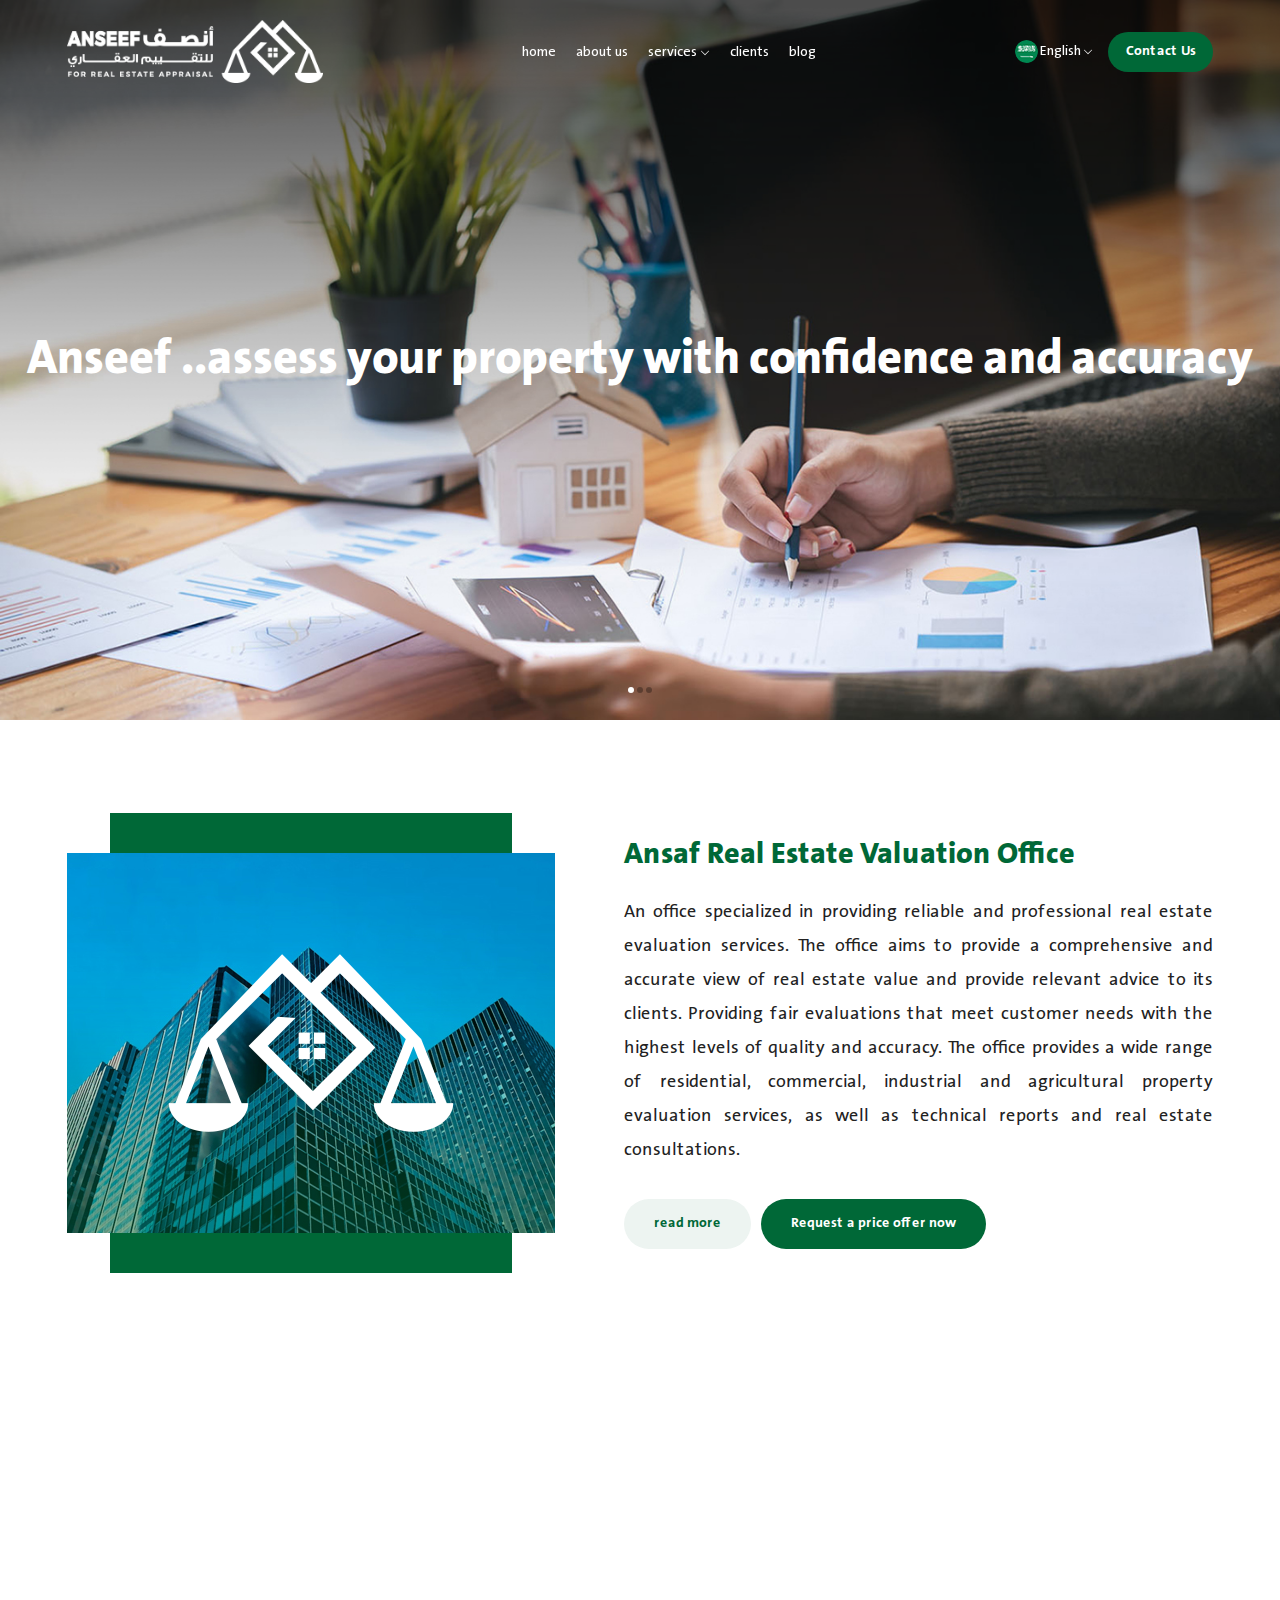
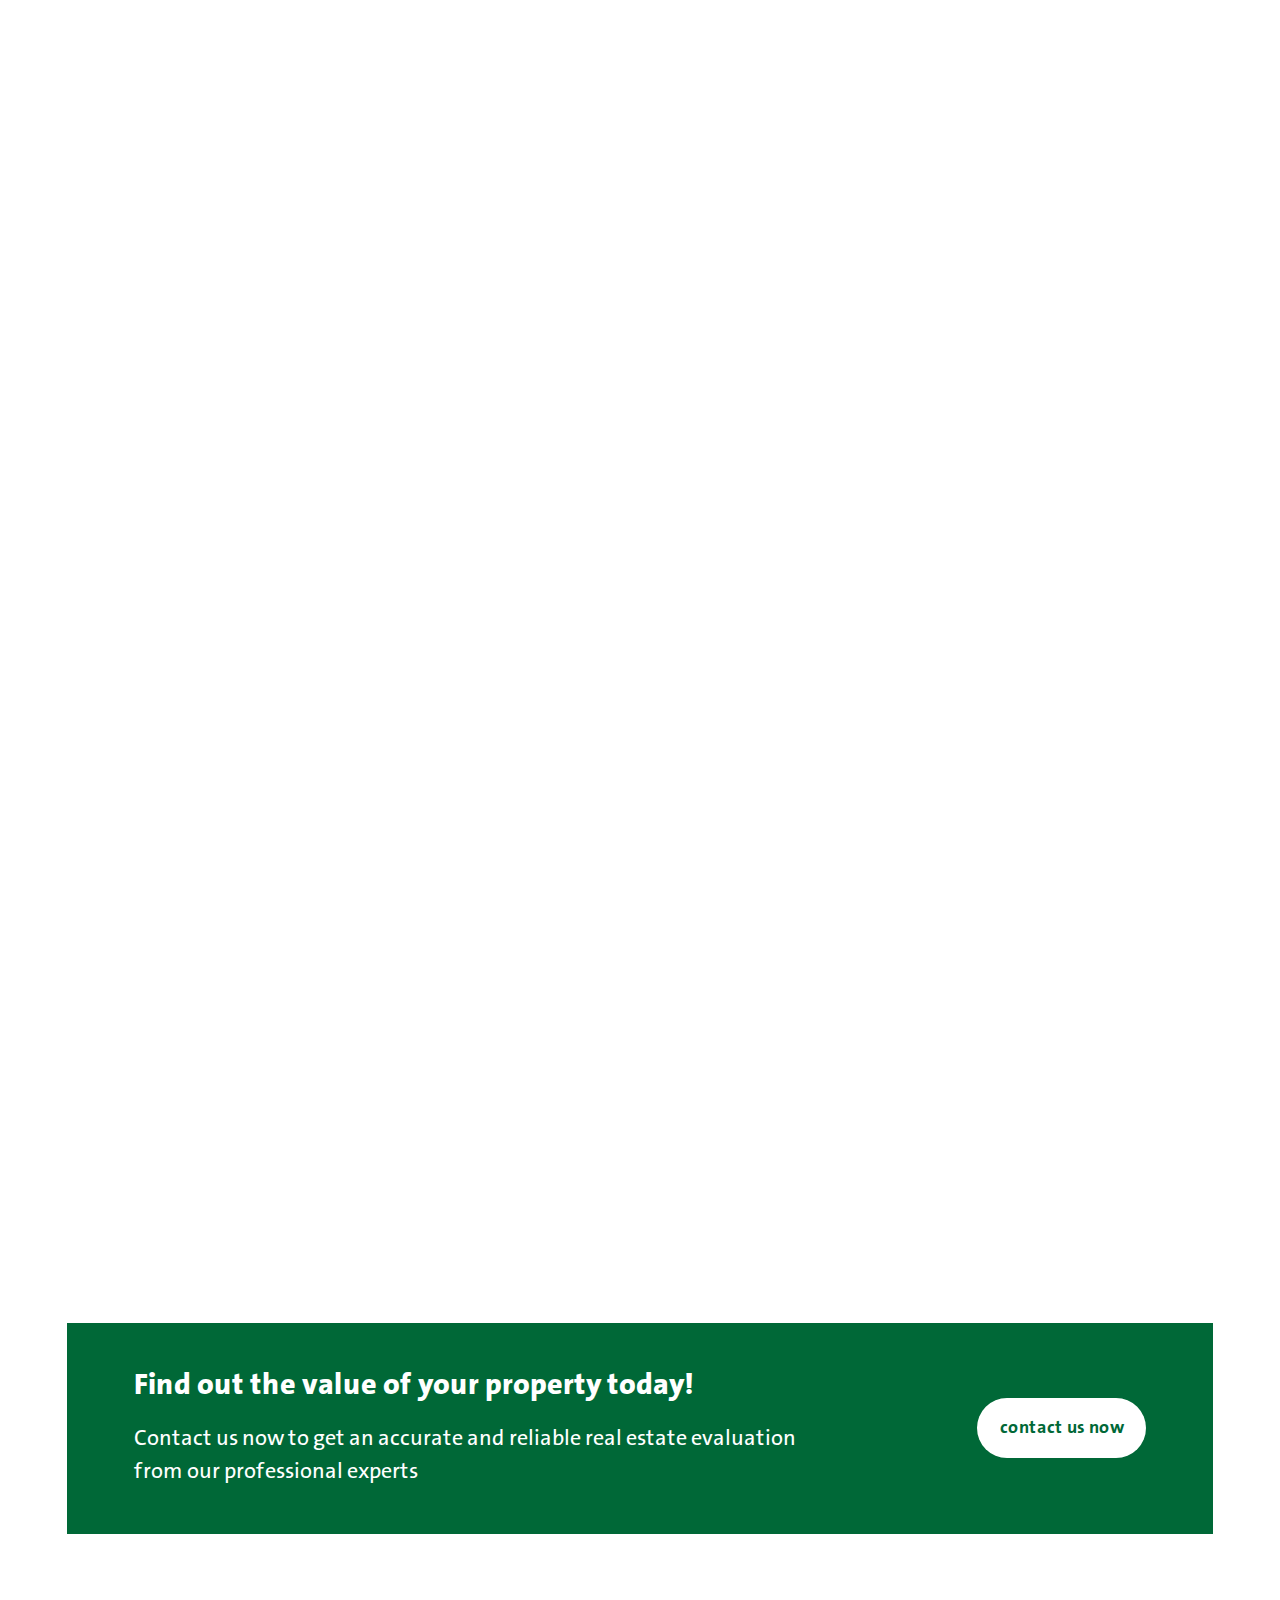
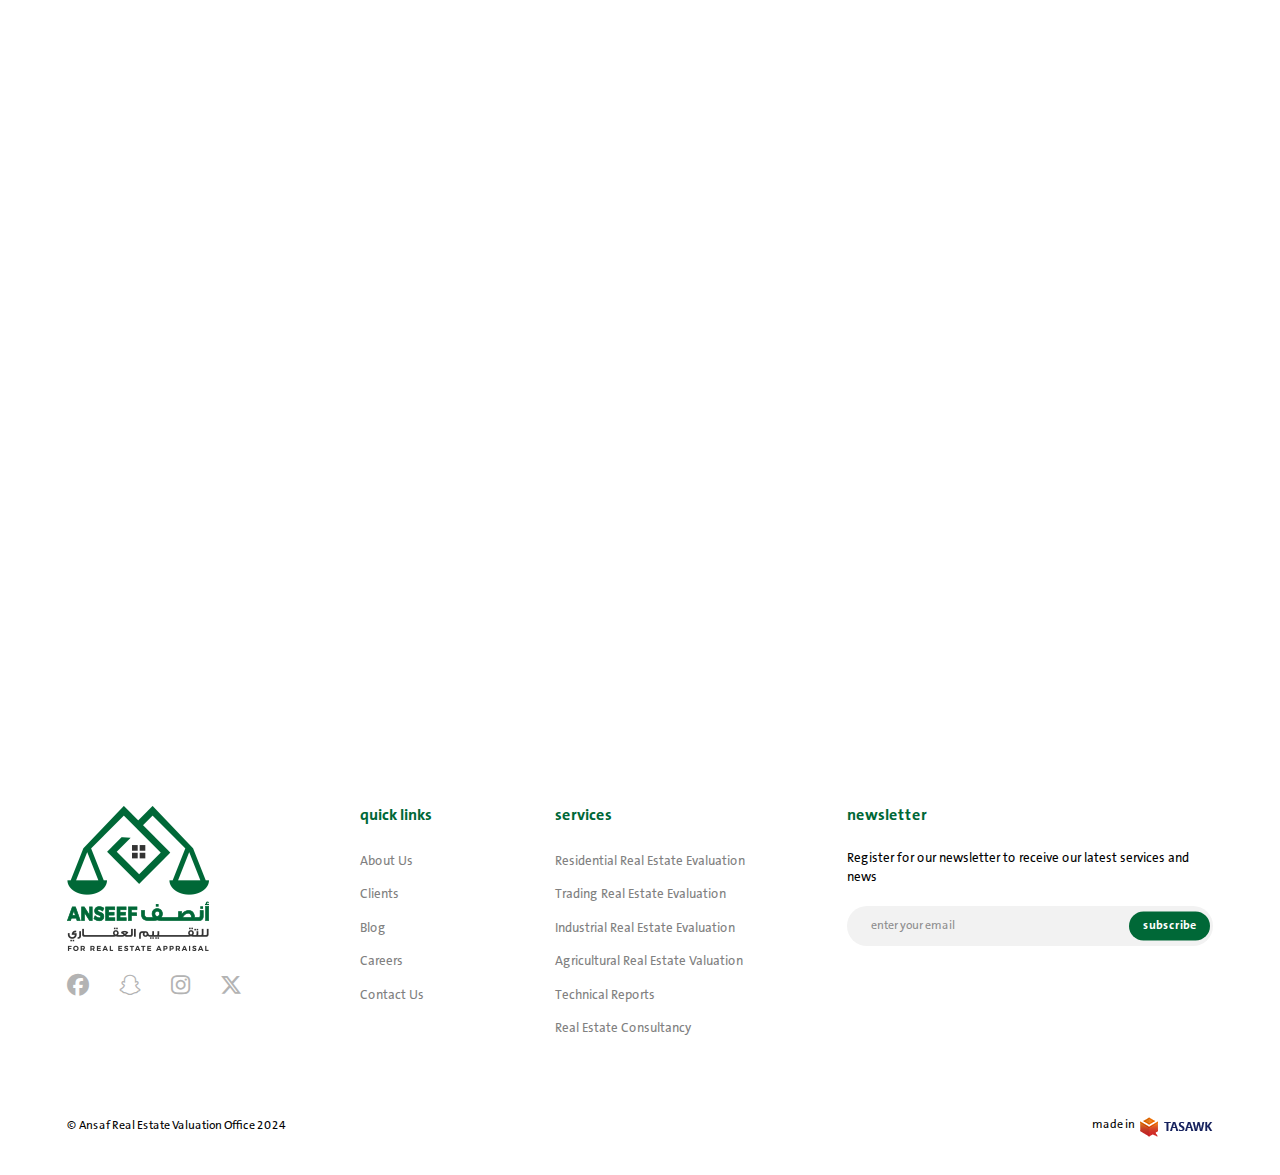
==== index-en.html @ 0c633665 "edit" ====
<!DOCTYPE html>
<html lang="en" dir="ltr">
   <head>
      <meta charset="utf-8" />
      <meta http-equiv="X-UA-Compatible" content="IE=edge" />
      <meta name="viewport" content="width=device-width, initial-scale=1" />
      <title>  Anseef for Real estate valuation</title>
      <link rel="icon" href="images/fav.png" type="image/png" />
      <link rel="stylesheet" href="css/line-awesome.min.css" />
    
      <link rel="stylesheet" href="css/all.min.css" />
      <link rel="stylesheet" href="css/bootstrap.min.css" />
     
      <link rel="preconnect" href="https://fonts.googleapis.com">
      <link rel="preconnect" href="https://fonts.gstatic.com" crossorigin>
      <link rel="stylesheet" href="css/fonts.css" />
      <link rel="stylesheet" href="css/animate.css" />
     
      <link rel="stylesheet" href="css/swiper.min.css" />
      <link rel="stylesheet" href="css/style.css" />
   </head>
   <body>
      <!-- preloader -->
      <div class="preloader">
         <div class="progress">
            <div class="progress-bar"></div>
         </div>
      </div>
      <!-- preloader -->
      <!-- header section -->
      <header>
         <div class="top-header">
            <div class="container">
               <!-- start nav-header -->
               <div class="nav-header">
                  <!-- logo section -->
                  <div class="img-logo">
                     <a href="index.html">
                     <img src="images/logo.png" class="img-fluid logo" alt="logo" />
                     </a>
                  </div>
                 
                  <!-- end logo section -->
                  <!-- start menu -->
                  <div class="navgition">
                    
                     <ul class="big-menu list-unstyled">
                        <li>
                           <a href="index-en.html"> home </a>
                        </li>
                        <li>
                           <a href="#"> about us  </a>
                        </li>
                        <li class=" menu-item-has-children ">
                           <a href="#">
                           services
                           </a>
                           <ul class=" sub-menu ">
                              <li >
                                 <a href="#" >
                                 <span>service 1    </span>
                                 </a>
                              </li>
                              <li >
                                 <a href="#" >
                                 <span>service 2    </span>
                                 </a>
                              </li>
                              <li >
                                 <a href="#" >
                                 <span>service 3   </span>
                                 </a>
                              </li>
                              <li >
                                 <a href="#" >
                                 <span>service 4    </span>
                                 </a>
                              </li>
                           </ul>
                        </li>
                        <li>
                           <a href="#"> clients </a>
                        </li>
                        <li>
                           <a href="#"> blog </a>
                        </li>
                        
                      
                     </ul>
                  </div>
                  <!-- end menu -->
                  <!-- language and contact section -->
                  <div class="language-and-contact-section">
                     <div class="dropdown">
                        <button class="dropbtn">
                           <div class="flag-img">
                        <img class="language-flag" src="images/ksa-flag.png" alt="ksa flag">
                     </div>
                        English
                        </button>
                        <div class="dropdown-content">
                           <a href="index.html">العربية   </a>
                           <a href="index-en.html">English  </a>
                        </div>
                     </div>
                     <!-- contact-link -->
                     <a href="#" class="contact-link"> contact us  </a>
                     <!-- end contact-link -->
                     <!-- menu-icon-for-mobile -->
                     <div class="show-icons">
                        <a class="menu-bars" id="menu-id" href="#!">
                        <i class="las la-bars bar show-icon"></i>
                        <i class="las la-times times hide-icon"></i>
                        </a>
                     </div>
                     <!-- end menu-icon-for-mobile -->
                  </div>
                  <!-- end language and contact section -->
               </div>
               <!-- end nav-header -->
            </div>
         </div>
      </header>
      <!-- header section     -->
      <!-- main slider -->
      <main class="main-slider">
         <div class="swiper-cont">
            <div class="swiper-container">
               <div class="swiper-wrapper">
                  <div class="swiper-slide">
                     <div class="main">
                        <div class="main-slider-img">
                           <a href="#">
                           <img src="images/main-slider/01.jpg" class="img-fluid main-slider-image" alt="slider img" />
                           </a>
                        </div>
                        <div class="main-slider-img-cover">
                           <h2 class="main-title">
                             Anseef ..assess your property with confidence and accuracy
                           </h2>
                        </div>
                     </div>
                  </div>
                  <div class="swiper-slide">
                     <div class="main">
                        <div class="main-slider-img">
                           <a href="#">
                           <img src="images/main-slider/01.jpg" class="img-fluid main-slider-image" alt="slider img" />
                           </a>
                        </div>
                        <div class="main-slider-img-cover">
                           <h2 class="main-title">
                              Anseef ..assess your property with confidence and accuracy
                           </h2>
                        </div>
                     </div>
                  </div>
                  <div class="swiper-slide">
                     <div class="main">
                        <div class="main-slider-img">
                           <a href="#">
                           <img src="images/main-slider/01.jpg" class="img-fluid main-slider-image" alt="slider img" />
                           </a>
                        </div>
                        <div class="main-slider-img-cover">
                           <h2 class="main-title">
                              Anseef ..assess your property with confidence and accuracy
                           </h2>
                        </div>
                     </div>
                  </div>
               </div>
            </div>
            <div class="swiper-pagination"></div>
         </div>
         <div class="swiper-btn-prev swiper-btn">
            <i class="las la-angle-right"></i>
         </div>
         <div class="swiper-btn-next swiper-btn">
            <i class="las la-angle-left"></i>
         </div>
      </main>
      <!-- main slider -->
      <!-- about-section -->
      <div  class="about-section wow fadeInDown">
         <div class="container">
            <div class="about-us-section">
               <div class="about-img-section">
                  <div class="about-img">
                     <img class="img-fluid" src="images/about-us/01.jpg" alt="about us image">
                     <div class="about-img-cover">
                        <div class="water-mark">
                           <img class="img-fluid" src="images/about-us/badge.png" alt="water mark">
                        </div>
                       
                     </div>
                  </div>
                
               </div>
               <div class="about-us-text">
                  <div class="mobile-css">
                     
                     <h2 class="about-us-title  wow fadeInDown">Ansaf Real Estate Valuation Office</h2>
                  </div>
                  <p class="about-us-paragraph wow fadeInDown"> 
                     An office specialized in providing reliable and professional real estate evaluation services. The office aims to provide a comprehensive and accurate view of real estate value and provide relevant advice to its clients. Providing fair evaluations that meet customer needs with the highest levels of quality and accuracy. The office provides a wide range of residential, commercial, industrial and agricultural property evaluation services, as well as technical reports and real estate consultations.                  </p>
                  <div class="about-section-btns">
                     <a href="#" class="about-us-btn more-link"> read more  </a>
                     <a href="#" class="about-us-btn price-link"> Request a price offer now  </a>
                  </div>
                 
               </div>
            </div>
         </div>
      </div>
      <!-- end services-and-about-section -->
      <!-- vision-mission-section -->
      <div class="container">
         <div class="vision-mission-section wow fadeInDown">
           <div class="vision-mission-block">
            <i class="las la-eye vision-mission-icon"></i>
            <h3 class="vision-mission-title">
               vision
            </h3>
            <p class="vision-mission-paragraph">
               Providing accurate real estate evaluations, while adhering to the highest standards of professionalism and ethics
            </p>
           </div>
           <div class="vision-mission-block">
            <i class="las la-scroll vision-mission-icon"></i>
            <h3 class="vision-mission-title">
               mission
            </h3>
            <p class="vision-mission-paragraph">
               Providing fair and reliable evaluations that meet customer needs with the highest levels of quality and accuracy, and providing distinguished consulting services that help in making the right decisions regarding real estate.
            </p>
           </div>
         </div>
      </div>
      <!-- end vision-mission-section -->
      <!-- projects -->
      <div class="projects-section wow fadeInDown">
         <div class="container">
            <div class="row">
               <div class="col-xl-3">
                  <div class="projects-text">
                     
                     <h2 class="projects-title">  services </h2>
                     <p class="projects-paragraph">
                        We provide effective solutions for real estate evaluation and valuation
                     </p>
                     <a href="#" class="service-link"> request service now </a>
                  </div>
               </div>
               <div class="col-xl-9">
                  <div class=" services-slider projects-slider">
                    
                     <div class="swiper swiper-initialized swiper-horizontal swiper-pointer-events swiper-ltr swiper-backface-hidden">
                        <div class="swiper-wrapper" style="transform: translate3d(777px, 0px, 0px); transition-duration: 0ms;">
                           <div class="swiper-slide swiper-slide-duplicate" data-swiper-slide-index="2" style="width: 263px; ">
                              <a href="#" class="project-item">
                                 <div class="service-img-block project-img-block">
                                    <img class=" img-fluid" src="images/projects/04.jpg" alt="project img">
                                    <div class="project-cover">
                                       <span class="project-title">project name </span>
                                    </div>
                                 </div>
                              </a>
                           </div>
                           <div class="swiper-slide swiper-slide-duplicate swiper-slide-prev" data-swiper-slide-index="1" style="width: 263px; ">
                              <a href="#" class="project-item">
                                 <div class="service-img-block project-img-block">
                                    <img class=" img-fluid" src="images/projects/02.jpg" alt="project img">
                                    <div class="project-cover">
                                      
                                    </div>
                                 </div>
                                 <span class="project-title">project name </span>
                              </a>
                           </div>
                           <div class="swiper-slide swiper-slide-active" data-swiper-slide-index="0" style="width: 263px; ">
                              <a href="#" class="project-item">
                                 <div class="service-img-block project-img-block">
                                    <img class=" img-fluid" src="images/projects/01.jpg" alt="project img">
                                    <div class="project-cover">
                                     
                                    </div>
                                 </div>
                                 <span class="project-title">Residential real estate evaluation </span>
                              </a>
                           </div>
                           <div class="swiper-slide swiper-slide-next" data-swiper-slide-index="1" style="width: 263px; ">
                              <a href="#" class="project-item">
                                 <div class="service-img-block project-img-block">
                                    <img class=" img-fluid" src="images/projects/02.jpg" alt="project img">
                                    <div class="project-cover">
                                      
                                    </div>
                                 </div>
                                 <span class="project-title">Trading real estate evaluation    </span>
                              </a>
                           </div>
                           <div class="swiper-slide swiper-slide-visible" data-swiper-slide-index="2" style="width: 263px; ">
                              <a href="#" class="project-item">
                                 <div class="service-img-block project-img-block">
                                    <img class=" img-fluid" src="images/projects/03.jpg" alt="project img">
                                    <div class="project-cover">
                                     
                                    </div>
                                 </div>
                                 <span class="project-title">Industrial real estate evaluation </span>
                              </a>
                           </div>
                           <div class="swiper-slide swiper-slide-next" data-swiper-slide-index="3" style="width: 263px; ">
                              <a href="#" class="project-item">
                                 <div class="service-img-block project-img-block">
                                    <img class=" img-fluid" src="images/projects/04.jpg" alt="project img">
                                    <div class="project-cover">
                                       
                                    </div>
                                 </div>
                                 <span class="project-title">Agricultural real estate evaluation </span>
                              </a>
                           </div>
                        </div>
                     </div>
                     <div class="swiper-pagination"></div>
                  </div>
               </div>
            </div>
         </div>
      </div>
      <!-- end projects -->
      <!-- clients -->
       <div class="clients-section wow fadeInDown">
         <div class="container">
            <h2 class="section-title">
               clients
            </h2>
                <!-- clients-swiper-section -->
                <div class="clients-swiper-section wow fadeInDown">
                  <div class="clients">
                     <div class="services-slider">
                        <div class="swiper-container">
                           <div class="swiper-wrapper">
                              <div class="swiper-slide">
                                 <a href="#">
                                    <div class=" client-img-block">
                                       <img class=" img-fluid" src="images/clients/01.png" alt="client img">
                                    </div>
                                 </a>
                              </div>
                              <div class="swiper-slide">
                                 <a href="#">
                                    <div class=" client-img-block">
                                       <img class=" img-fluid" src="images/clients/02.png" alt="client img">
                                    </div>
                                 </a>
                              </div>
                              <div class="swiper-slide">
                                 <a href="#">
                                    <div class=" client-img-block">
                                       <img class=" img-fluid" src="images/clients/03.png" alt="client img">
                                    </div>
                                 </a>
                              </div>
                              <div class="swiper-slide">
                                 <a href="#">
                                    <div class=" client-img-block">
                                       <img class=" img-fluid" src="images/clients/04.png" alt="client img">
                                    </div>
                                 </a>
                              </div>
                              <div class="swiper-slide">
                                 <a href="#">
                                    <div class=" client-img-block">
                                       <img class=" img-fluid" src="images/clients/05.png" alt="client img">
                                    </div>
                                 </a>
                              </div>
                              <div class="swiper-slide">
                                 <a href="#">
                                    <div class=" client-img-block">
                                       <img class=" img-fluid" src="images/clients/06.png" alt="client img">
                                    </div>
                                 </a>
                              </div>
                           </div>
                        </div>
                        <div class="swiper-pagination"></div>
                       
                       
                     </div>
                  </div>
               </div>
               <!-- end clients-swiper-section -->
         </div>
       </div>
      <!-- clients -->
       <!-- cta -->
         <div class="container">
            <div class="cta-section">
               <div class="cta-text">
                  <h2 class="cta-title">
                     Find out the value of your property today!
                  </h2>
                  <span class="cta-note">
                     Contact us now to get an accurate and reliable real estate evaluation from our professional experts
                  </span>
                 
               </div>
               <a href="#" class="cta-link">
              contact us now
               </a>
            </div>
         </div>
       <!-- cta -->
      <!-- blog -->
      <div class="blog-section wow fadeInDown">
      <div class="container">
        
           
            <h2 class="section-title  wow fadeInDown mb-36"> blog </h2>
            <!-- services-swiper-section -->
            <div class="services-swiper-section wow fadeInDown">
               <div class="services">
                  <div class="services-slider blog-slider">
                     <div class="swiper-container">
                        <div class="swiper-wrapper">
                           <div class="swiper-slide">
                              <a href="#">
                                 <div class="service-img-block blog-img-block">
                                    <div class="blog-image">
                                       <img class=" img-fluid" src="images/blog/01.jpg" alt="service img">
                                    </div>
                                    
                                    <div class="blog-text">
                                       <h2 class="blog-title">
                                          Lorem Ipsum is not random text
                                       </h2>
                                    <p class="blog-paragraph">
                                       Contrary to popular belief, Gypsum is not a random text, but rather has roots in classical Latin literature from 45 BC.                                    </p>
                                    <a href="#" class="more-blog-link">
                                       read more 
                                    </a>
                                    </div>
                                 </div>
                                 
                              </a>
                           </div>
                           <div class="swiper-slide">
                              <a href="#">
                                 <div class="service-img-block blog-img-block">
                                    <div class="blog-image">
                                       <img class=" img-fluid" src="images/blog/02.jpg" alt="service img">
                                    </div>
                                    
                                    <div class="blog-text">
                                       <h2 class="blog-title">
                                          Lorem Ipsum is not random text
                                       </h2>
                                    <p class="blog-paragraph">
                                       Contrary to popular belief, Gypsum is not a random text, but rather has roots in classical Latin literature from 45 BC.                                    </p>
                                    <a href="#" class="more-blog-link">
                                       read more 
                                    </a>
                                    </div>
                                 </div>
                                 
                              </a>
                           </div>
                           <div class="swiper-slide">
                              <a href="#">
                                 <div class="service-img-block blog-img-block">
                                    <div class="blog-image">
                                       <img class=" img-fluid" src="images/blog/03.jpg" alt="service img">
                                    </div>
                                    
                                    <div class="blog-text">
                                       <h2 class="blog-title">
                                          Lorem Ipsum is not random text
                                       </h2>
                                    <p class="blog-paragraph">
                                       Contrary to popular belief, Gypsum is not a random text, but rather has roots in classical Latin literature from 45 BC.                                    </p>
                                    <a href="#" class="more-blog-link">
                                       read more
                                    </a>
                                    </div>
                                 </div>
                                 
                              </a>
                           </div>
                        </div>
                     </div>
                     <div class="swiper-pagination"></div>
                     
                  </div>
               </div>
            </div>
            <!-- end services-swiper-section -->
         </div>
      </div>
      <!-- end blog -->
      
    
      <!-- footer section -->
      <footer class="footer">
         <div class="container">
            <div class="footer-cont">
               <div class="row">
                  <div class="col-md-3 col-xs-12">
                     <a href="index.html" class="footer-logo">
                     <img class="img-fluid " src="images/footer-logo.png" alt="logo">
                     </a>
                     <ul class="social-list">
                        <li class="social-list-link">
                           <a href="#">
                              <i class="fa-brands fa-facebook social-icon"></i>
                           </a>
                        </li>
                        <li class="social-list-link">
                           <a href="#">
                              <i class="fa-brands fa-snapchat social-icon"></i>
                           </a>
                        </li>
                        <li class="social-list-link">
                           <a href="#">
                              <i class="fa-brands fa-instagram social-icon"></i>
                           </a>
                        </li>
                        <li class="social-list-link">
                           <a href="#">
                              <i class="fa-brands fa-x-twitter social-icon"></i>
                           </a>
                        </li>
                       
                     </ul>
                  </div>
                  <div class="col-md-2 col-xs-12">
                     <div class="nav-foot-cont">
                        <h2 class="nav-foot-header nav-accordion">  quick links </h2>
                        <ul class="nav-foot nav-wrap list-unstyled">
                           <li class="nav-foot-li">
                              <a href="#" class="nav-foot-link"> about us  </a>
                           </li>
                           <li class="nav-foot-li">
                              <a href="#" class="nav-foot-link"> clients</a>
                           </li>
                           <li class="nav-foot-li">
                              <a href="#" class="nav-foot-link"> blog</a>
                           </li>
                         
                           <li class="nav-foot-li">
                              <a href="#" class="nav-foot-link"> careers </a>
                           </li>
                           <li class="nav-foot-li">
                              <a href="#" class="nav-foot-link"> contact us  </a>
                           </li>
                        </ul>
                     </div>
                  </div>
                  <div class="col-md-3 col-xs-12">
                     <div class="nav-foot-cont">
                        <h2 class="nav-foot-header nav-accordion"> services</h2>
                        <ul class="nav-foot nav-wrap list-unstyled">
                           <li class="nav-foot-li">
                              <a href="#" class="nav-foot-link"> Residential real estate evaluation </a>
                           </li>
                           <li class="nav-foot-li">
                              <a href="#" class="nav-foot-link">  Trading real estate evaluation </a>
                           </li>
                           <li class="nav-foot-li">
                              <a href="#" class="nav-foot-link">  Industrial real estate evaluation </a>
                           </li>
                         
                           <li class="nav-foot-li">
                              <a href="#" class="nav-foot-link">  Agricultural real estate valuation  </a>
                           </li>
                           <li class="nav-foot-li">
                              <a href="#" class="nav-foot-link"> Technical reports </a>
                           </li>
                           <li class="nav-foot-li">
                              <a href="#" class="nav-foot-link"> Real estate consultancy  </a>
                           </li>
                        </ul>
                     </div>
                  </div>
                  <div class="col-md-4 col-xs-12">
                     <div class="nav-foot-cont">
                        <h2 class="nav-foot-header"> newsletter  </h2>
                        <div class="nav-foot">
                           <p class="subscribe-text"> Register for our newsletter to receive our latest services and news </p>
                           <div class="newsletter-cont">
                              <input type="email" value="" class="newsletter-input" placeholder=" enter your email   ">
                              <button type="submit" class="newsletter-button">
                              subscribe
                              </button>
                           </div>
                        </div>
                     </div>
                  </div>
               </div>
            </div>
            <div class="copy-flex">
               <div class="copy-right"> © Ansaf Real Estate Valuation Office 2024     </div>
               <div class="copy-right">
                  made in
                  <a href="#">
                     <div class="tasawok-logo">
                        <img src="images/tk-en.png" alt="tasawk logo">
                     </div>
                  </a>
               </div>
            </div>
         </div>
      </footer>
      <!-- footer section -->
      <!-- arrow to top -->
      <a class="arrow-top" id="js-top">
      <i class="las la-long-arrow-alt-up arrow-top-icon"></i>
      </a>
      <!-- arrow to top -->
      <script src="js/jquery-3.4.1.min.js"></script>
      <script src="js/bootstrap.min.js"></script>
      <script src="js/wow.min.js"></script>
      <script src="js/swiper-bundle.min.js"></script>
      <script type="text/javascript" src="js/swiper.min.js"></script>
      <script  src="js/lazyload.js"></script>
      <script src="js/script.js"></script>
   </body>
</html>
---- css/line-awesome.min.css ----
.la,.lab,.lad,.lal,.lar,.las{-moz-osx-font-smoothing:grayscale;-webkit-font-smoothing:antialiased;display:inline-block;font-style:normal;font-variant:normal;text-rendering:auto;line-height:1}.la-lg{font-size:1.33333em;line-height:.75em;vertical-align:-.0667em}.la-xs{font-size:.75em}.la-sm{font-size:.875em}.la-1x{font-size:1em}.la-2x{font-size:2em}.la-3x{font-size:3em}.la-4x{font-size:4em}.la-5x{font-size:5em}.la-6x{font-size:6em}.la-7x{font-size:7em}.la-8x{font-size:8em}.la-9x{font-size:9em}.la-10x{font-size:10em}.la-fw{text-align:center;width:1.25em}.la-ul{list-style-type:none;margin-left:2.5em;padding-left:0}.la-ul>li{position:relative}.la-li{left:-2em;position:absolute;text-align:center;width:2em;line-height:inherit}.la-border{border:solid .08em #eee;border-radius:.1em;padding:.2em .25em .15em}.la-pull-left{float:left}.la-pull-right{float:right}.la.la-pull-left,.lab.la-pull-left,.lal.la-pull-left,.lar.la-pull-left,.las.la-pull-left{margin-right:.3em}.la.la-pull-right,.lab.la-pull-right,.lal.la-pull-right,.lar.la-pull-right,.las.la-pull-right{margin-left:.3em}.la-spin{-webkit-animation:la-spin 2s infinite linear;animation:la-spin 2s infinite linear}.la-pulse{-webkit-animation:la-spin 1s infinite steps(8);animation:la-spin 1s infinite steps(8)}@-webkit-keyframes la-spin{0%{-webkit-transform:rotate(0);transform:rotate(0)}100%{-webkit-transform:rotate(360deg);transform:rotate(360deg)}}@keyframes la-spin{0%{-webkit-transform:rotate(0);transform:rotate(0)}100%{-webkit-transform:rotate(360deg);transform:rotate(360deg)}}.la-rotate-90{-webkit-transform:rotate(90deg);transform:rotate(90deg)}.la-rotate-180{-webkit-transform:rotate(180deg);transform:rotate(180deg)}.la-rotate-270{-webkit-transform:rotate(270deg);transform:rotate(270deg)}.la-flip-horizontal{-webkit-transform:scale(-1,1);transform:scale(-1,1)}.la-flip-vertical{-webkit-transform:scale(1,-1);transform:scale(1,-1)}.la-flip-both,.la-flip-horizontal.la-flip-vertical{-webkit-transform:scale(-1,-1);transform:scale(-1,-1)}:root .la-flip-both,:root .la-flip-horizontal,:root .la-flip-vertical,:root .la-rotate-180,:root .la-rotate-270,:root .la-rotate-90{-webkit-filter:none;filter:none}.la-stack{display:inline-block;height:2em;line-height:2em;position:relative;vertical-align:middle;width:2.5em}.la-stack-1x,.la-stack-2x{left:0;position:absolute;text-align:center;width:100%}.la-stack-1x{line-height:inherit}.la-stack-2x{font-size:2em}.la-inverse{color:#fff}.la-500px:before{content:"\f26e"}.la-accessible-icon:before{content:"\f368"}.la-accusoft:before{content:"\f369"}.la-acquisitions-incorporated:before{content:"\f6af"}.la-ad:before{content:"\f641"}.la-address-book:before{content:"\f2b9"}.la-address-card:before{content:"\f2bb"}.la-adjust:before{content:"\f042"}.la-adn:before{content:"\f170"}.la-adobe:before{content:"\f778"}.la-adversal:before{content:"\f36a"}.la-affiliatetheme:before{content:"\f36b"}.la-air-freshener:before{content:"\f5d0"}.la-airbnb:before{content:"\f834"}.la-algolia:before{content:"\f36c"}.la-align-center:before{content:"\f037"}.la-align-justify:before{content:"\f039"}.la-align-left:before{content:"\f036"}.la-align-right:before{content:"\f038"}.la-alipay:before{content:"\f642"}.la-allergies:before{content:"\f461"}.la-amazon:before{content:"\f270"}.la-amazon-pay:before{content:"\f42c"}.la-ambulance:before{content:"\f0f9"}.la-american-sign-language-interpreting:before{content:"\f2a3"}.la-amilia:before{content:"\f36d"}.la-anchor:before{content:"\f13d"}.la-android:before{content:"\f17b"}.la-angellist:before{content:"\f209"}.la-angle-double-down:before{content:"\f103"}.la-angle-double-left:before{content:"\f100"}.la-angle-double-right:before{content:"\f101"}.la-angle-double-up:before{content:"\f102"}.la-angle-down:before{content:"\f107"}.la-angle-left:before{content:"\f104"}.la-angle-right:before{content:"\f105"}.la-angle-up:before{content:"\f106"}.la-angry:before{content:"\f556"}.la-angrycreative:before{content:"\f36e"}.la-angular:before{content:"\f420"}.la-ankh:before{content:"\f644"}.la-app-store:before{content:"\f36f"}.la-app-store-ios:before{content:"\f370"}.la-apper:before{content:"\f371"}.la-apple:before{content:"\f179"}.la-apple-alt:before{content:"\f5d1"}.la-apple-pay:before{content:"\f415"}.la-archive:before{content:"\f187"}.la-archway:before{content:"\f557"}.la-arrow-alt-circle-down:before{content:"\f358"}.la-arrow-alt-circle-left:before{content:"\f359"}.la-arrow-alt-circle-right:before{content:"\f35a"}.la-arrow-alt-circle-up:before{content:"\f35b"}.la-arrow-circle-down:before{content:"\f0ab"}.la-arrow-circle-left:before{content:"\f0a8"}.la-arrow-circle-right:before{content:"\f0a9"}.la-arrow-circle-up:before{content:"\f0aa"}.la-arrow-down:before{content:"\f063"}.la-arrow-left:before{content:"\f060"}.la-arrow-right:before{content:"\f061"}.la-arrow-up:before{content:"\f062"}.la-arrows-alt:before{content:"\f0b2"}.la-arrows-alt-h:before{content:"\f337"}.la-arrows-alt-v:before{content:"\f338"}.la-artstation:before{content:"\f77a"}.la-assistive-listening-systems:before{content:"\f2a2"}.la-asterisk:before{content:"\f069"}.la-asymmetrik:before{content:"\f372"}.la-at:before{content:"\f1fa"}.la-atlas:before{content:"\f558"}.la-atlassian:before{content:"\f77b"}.la-atom:before{content:"\f5d2"}.la-audible:before{content:"\f373"}.la-audio-description:before{content:"\f29e"}.la-autoprefixer:before{content:"\f41c"}.la-avianex:before{content:"\f374"}.la-aviato:before{content:"\f421"}.la-award:before{content:"\f559"}.la-aws:before{content:"\f375"}.la-baby:before{content:"\f77c"}.la-baby-carriage:before{content:"\f77d"}.la-backspace:before{content:"\f55a"}.la-backward:before{content:"\f04a"}.la-bacon:before{content:"\f7e5"}.la-balance-scale:before{content:"\f24e"}.la-balance-scale-left:before{content:"\f515"}.la-balance-scale-right:before{content:"\f516"}.la-ban:before{content:"\f05e"}.la-band-aid:before{content:"\f462"}.la-bandcamp:before{content:"\f2d5"}.la-barcode:before{content:"\f02a"}.la-bars:before{content:"\f0c9"}.la-baseball-ball:before{content:"\f433"}.la-basketball-ball:before{content:"\f434"}.la-bath:before{content:"\f2cd"}.la-battery-empty:before{content:"\f244"}.la-battery-full:before{content:"\f240"}.la-battery-half:before{content:"\f242"}.la-battery-quarter:before{content:"\f243"}.la-battery-three-quarters:before{content:"\f241"}.la-battle-net:before{content:"\f835"}.la-bed:before{content:"\f236"}.la-beer:before{content:"\f0fc"}.la-behance:before{content:"\f1b4"}.la-behance-square:before{content:"\f1b5"}.la-bell:before{content:"\f0f3"}.la-bell-slash:before{content:"\f1f6"}.la-bezier-curve:before{content:"\f55b"}.la-bible:before{content:"\f647"}.la-bicycle:before{content:"\f206"}.la-biking:before{content:"\f84a"}.la-bimobject:before{content:"\f378"}.la-binoculars:before{content:"\f1e5"}.la-biohazard:before{content:"\f780"}.la-birthday-cake:before{content:"\f1fd"}.la-bitbucket:before{content:"\f171"}.la-bitcoin:before{content:"\f379"}.la-bity:before{content:"\f37a"}.la-black-tie:before{content:"\f27e"}.la-blackberry:before{content:"\f37b"}.la-blender:before{content:"\f517"}.la-blender-phone:before{content:"\f6b6"}.la-blind:before{content:"\f29d"}.la-blog:before{content:"\f781"}.la-blogger:before{content:"\f37c"}.la-blogger-b:before{content:"\f37d"}.la-bluetooth:before{content:"\f293"}.la-bluetooth-b:before{content:"\f294"}.la-bold:before{content:"\f032"}.la-bolt:before{content:"\f0e7"}.la-bomb:before{content:"\f1e2"}.la-bone:before{content:"\f5d7"}.la-bong:before{content:"\f55c"}.la-book:before{content:"\f02d"}.la-book-dead:before{content:"\f6b7"}.la-book-medical:before{content:"\f7e6"}.la-book-open:before{content:"\f518"}.la-book-reader:before{content:"\f5da"}.la-bookmark:before{content:"\f02e"}.la-bootstrap:before{content:"\f836"}.la-border-all:before{content:"\f84c"}.la-border-none:before{content:"\f850"}.la-border-style:before{content:"\f853"}.la-bowling-ball:before{content:"\f436"}.la-box:before{content:"\f466"}.la-box-open:before{content:"\f49e"}.la-boxes:before{content:"\f468"}.la-braille:before{content:"\f2a1"}.la-brain:before{content:"\f5dc"}.la-bread-slice:before{content:"\f7ec"}.la-briefcase:before{content:"\f0b1"}.la-briefcase-medical:before{content:"\f469"}.la-broadcast-tower:before{content:"\f519"}.la-broom:before{content:"\f51a"}.la-brush:before{content:"\f55d"}.la-btc:before{content:"\f15a"}.la-buffer:before{content:"\f837"}.la-bug:before{content:"\f188"}.la-building:before{content:"\f1ad"}.la-bullhorn:before{content:"\f0a1"}.la-bullseye:before{content:"\f140"}.la-burn:before{content:"\f46a"}.la-buromobelexperte:before{content:"\f37f"}.la-bus:before{content:"\f207"}.la-bus-alt:before{content:"\f55e"}.la-business-time:before{content:"\f64a"}.la-buy-n-large:before{content:"\f8a6"}.la-buysellads:before{content:"\f20d"}.la-calculator:before{content:"\f1ec"}.la-calendar:before{content:"\f133"}.la-calendar-alt:before{content:"\f073"}.la-calendar-check:before{content:"\f274"}.la-calendar-day:before{content:"\f783"}.la-calendar-minus:before{content:"\f272"}.la-calendar-plus:before{content:"\f271"}.la-calendar-times:before{content:"\f273"}.la-calendar-week:before{content:"\f784"}.la-camera:before{content:"\f030"}.la-camera-retro:before{content:"\f083"}.la-campground:before{content:"\f6bb"}.la-canadian-maple-leaf:before{content:"\f785"}.la-candy-cane:before{content:"\f786"}.la-cannabis:before{content:"\f55f"}.la-capsules:before{content:"\f46b"}.la-car:before{content:"\f1b9"}.la-car-alt:before{content:"\f5de"}.la-car-battery:before{content:"\f5df"}.la-car-crash:before{content:"\f5e1"}.la-car-side:before{content:"\f5e4"}.la-caret-down:before{content:"\f0d7"}.la-caret-left:before{content:"\f0d9"}.la-caret-right:before{content:"\f0da"}.la-caret-square-down:before{content:"\f150"}.la-caret-square-left:before{content:"\f191"}.la-caret-square-right:before{content:"\f152"}.la-caret-square-up:before{content:"\f151"}.la-caret-up:before{content:"\f0d8"}.la-carrot:before{content:"\f787"}.la-cart-arrow-down:before{content:"\f218"}.la-cart-plus:before{content:"\f217"}.la-cash-register:before{content:"\f788"}.la-cat:before{content:"\f6be"}.la-cc-amazon-pay:before{content:"\f42d"}.la-cc-amex:before{content:"\f1f3"}.la-cc-apple-pay:before{content:"\f416"}.la-cc-diners-club:before{content:"\f24c"}.la-cc-discover:before{content:"\f1f2"}.la-cc-jcb:before{content:"\f24b"}.la-cc-mastercard:before{content:"\f1f1"}.la-cc-paypal:before{content:"\f1f4"}.la-cc-stripe:before{content:"\f1f5"}.la-cc-visa:before{content:"\f1f0"}.la-centercode:before{content:"\f380"}.la-centos:before{content:"\f789"}.la-certificate:before{content:"\f0a3"}.la-chair:before{content:"\f6c0"}.la-chalkboard:before{content:"\f51b"}.la-chalkboard-teacher:before{content:"\f51c"}.la-charging-station:before{content:"\f5e7"}.la-chart-area:before{content:"\f1fe"}.la-chart-bar:before{content:"\f080"}.la-chart-line:before{content:"\f201"}.la-chart-pie:before{content:"\f200"}.la-check:before{content:"\f00c"}.la-check-circle:before{content:"\f058"}.la-check-double:before{content:"\f560"}.la-check-square:before{content:"\f14a"}.la-cheese:before{content:"\f7ef"}.la-chess:before{content:"\f439"}.la-chess-bishop:before{content:"\f43a"}.la-chess-board:before{content:"\f43c"}.la-chess-king:before{content:"\f43f"}.la-chess-knight:before{content:"\f441"}.la-chess-pawn:before{content:"\f443"}.la-chess-queen:before{content:"\f445"}.la-chess-rook:before{content:"\f447"}.la-chevron-circle-down:before{content:"\f13a"}.la-chevron-circle-left:before{content:"\f137"}.la-chevron-circle-right:before{content:"\f138"}.la-chevron-circle-up:before{content:"\f139"}.la-chevron-down:before{content:"\f078"}.la-chevron-left:before{content:"\f053"}.la-chevron-right:before{content:"\f054"}.la-chevron-up:before{content:"\f077"}.la-child:before{content:"\f1ae"}.la-chrome:before{content:"\f268"}.la-chromecast:before{content:"\f838"}.la-church:before{content:"\f51d"}.la-circle:before{content:"\f111"}.la-circle-notch:before{content:"\f1ce"}.la-city:before{content:"\f64f"}.la-clinic-medical:before{content:"\f7f2"}.la-clipboard:before{content:"\f328"}.la-clipboard-check:before{content:"\f46c"}.la-clipboard-list:before{content:"\f46d"}.la-clock:before{content:"\f017"}.la-clone:before{content:"\f24d"}.la-closed-captioning:before{content:"\f20a"}.la-cloud:before{content:"\f0c2"}.la-cloud-download-alt:before{content:"\f381"}.la-cloud-meatball:before{content:"\f73b"}.la-cloud-moon:before{content:"\f6c3"}.la-cloud-moon-rain:before{content:"\f73c"}.la-cloud-rain:before{content:"\f73d"}.la-cloud-showers-heavy:before{content:"\f740"}.la-cloud-sun:before{content:"\f6c4"}.la-cloud-sun-rain:before{content:"\f743"}.la-cloud-upload-alt:before{content:"\f382"}.la-cloudscale:before{content:"\f383"}.la-cloudsmith:before{content:"\f384"}.la-cloudversify:before{content:"\f385"}.la-cocktail:before{content:"\f561"}.la-code:before{content:"\f121"}.la-code-branch:before{content:"\f126"}.la-codepen:before{content:"\f1cb"}.la-codiepie:before{content:"\f284"}.la-coffee:before{content:"\f0f4"}.la-cog:before{content:"\f013"}.la-cogs:before{content:"\f085"}.la-coins:before{content:"\f51e"}.la-columns:before{content:"\f0db"}.la-comment:before{content:"\f075"}.la-comment-alt:before{content:"\f27a"}.la-comment-dollar:before{content:"\f651"}.la-comment-dots:before{content:"\f4ad"}.la-comment-medical:before{content:"\f7f5"}.la-comment-slash:before{content:"\f4b3"}.la-comments:before{content:"\f086"}.la-comments-dollar:before{content:"\f653"}.la-compact-disc:before{content:"\f51f"}.la-compass:before{content:"\f14e"}.la-compress:before{content:"\f066"}.la-compress-arrows-alt:before{content:"\f78c"}.la-concierge-bell:before{content:"\f562"}.la-confluence:before{content:"\f78d"}.la-connectdevelop:before{content:"\f20e"}.la-contao:before{content:"\f26d"}.la-cookie:before{content:"\f563"}.la-cookie-bite:before{content:"\f564"}.la-copy:before{content:"\f0c5"}.la-copyright:before{content:"\f1f9"}.la-cotton-bureau:before{content:"\f89e"}.la-couch:before{content:"\f4b8"}.la-cpanel:before{content:"\f388"}.la-creative-commons:before{content:"\f25e"}.la-creative-commons-by:before{content:"\f4e7"}.la-creative-commons-nc:before{content:"\f4e8"}.la-creative-commons-nc-eu:before{content:"\f4e9"}.la-creative-commons-nc-jp:before{content:"\f4ea"}.la-creative-commons-nd:before{content:"\f4eb"}.la-creative-commons-pd:before{content:"\f4ec"}.la-creative-commons-pd-alt:before{content:"\f4ed"}.la-creative-commons-remix:before{content:"\f4ee"}.la-creative-commons-sa:before{content:"\f4ef"}.la-creative-commons-sampling:before{content:"\f4f0"}.la-creative-commons-sampling-plus:before{content:"\f4f1"}.la-creative-commons-share:before{content:"\f4f2"}.la-creative-commons-zero:before{content:"\f4f3"}.la-credit-card:before{content:"\f09d"}.la-critical-role:before{content:"\f6c9"}.la-crop:before{content:"\f125"}.la-crop-alt:before{content:"\f565"}.la-cross:before{content:"\f654"}.la-crosshairs:before{content:"\f05b"}.la-crow:before{content:"\f520"}.la-crown:before{content:"\f521"}.la-crutch:before{content:"\f7f7"}.la-css3:before{content:"\f13c"}.la-css3-alt:before{content:"\f38b"}.la-cube:before{content:"\f1b2"}.la-cubes:before{content:"\f1b3"}.la-cut:before{content:"\f0c4"}.la-cuttlefish:before{content:"\f38c"}.la-d-and-d:before{content:"\f38d"}.la-d-and-d-beyond:before{content:"\f6ca"}.la-dashcube:before{content:"\f210"}.la-database:before{content:"\f1c0"}.la-deaf:before{content:"\f2a4"}.la-delicious:before{content:"\f1a5"}.la-democrat:before{content:"\f747"}.la-deploydog:before{content:"\f38e"}.la-deskpro:before{content:"\f38f"}.la-desktop:before{content:"\f108"}.la-dev:before{content:"\f6cc"}.la-deviantart:before{content:"\f1bd"}.la-dharmachakra:before{content:"\f655"}.la-dhl:before{content:"\f790"}.la-diagnoses:before{content:"\f470"}.la-diaspora:before{content:"\f791"}.la-dice:before{content:"\f522"}.la-dice-d20:before{content:"\f6cf"}.la-dice-d6:before{content:"\f6d1"}.la-dice-five:before{content:"\f523"}.la-dice-four:before{content:"\f524"}.la-dice-one:before{content:"\f525"}.la-dice-six:before{content:"\f526"}.la-dice-three:before{content:"\f527"}.la-dice-two:before{content:"\f528"}.la-digg:before{content:"\f1a6"}.la-digital-ocean:before{content:"\f391"}.la-digital-tachograph:before{content:"\f566"}.la-directions:before{content:"\f5eb"}.la-discord:before{content:"\f392"}.la-discourse:before{content:"\f393"}.la-divide:before{content:"\f529"}.la-dizzy:before{content:"\f567"}.la-dna:before{content:"\f471"}.la-dochub:before{content:"\f394"}.la-docker:before{content:"\f395"}.la-dog:before{content:"\f6d3"}.la-dollar-sign:before{content:"\f155"}.la-dolly:before{content:"\f472"}.la-dolly-flatbed:before{content:"\f474"}.la-donate:before{content:"\f4b9"}.la-door-closed:before{content:"\f52a"}.la-door-open:before{content:"\f52b"}.la-dot-circle:before{content:"\f192"}.la-dove:before{content:"\f4ba"}.la-download:before{content:"\f019"}.la-draft2digital:before{content:"\f396"}.la-drafting-compass:before{content:"\f568"}.la-dragon:before{content:"\f6d5"}.la-draw-polygon:before{content:"\f5ee"}.la-dribbble:before{content:"\f17d"}.la-dribbble-square:before{content:"\f397"}.la-dropbox:before{content:"\f16b"}.la-drum:before{content:"\f569"}.la-drum-steelpan:before{content:"\f56a"}.la-drumstick-bite:before{content:"\f6d7"}.la-drupal:before{content:"\f1a9"}.la-dumbbell:before{content:"\f44b"}.la-dumpster:before{content:"\f793"}.la-dumpster-fire:before{content:"\f794"}.la-dungeon:before{content:"\f6d9"}.la-dyalog:before{content:"\f399"}.la-earlybirds:before{content:"\f39a"}.la-ebay:before{content:"\f4f4"}.la-edge:before{content:"\f282"}.la-edit:before{content:"\f044"}.la-egg:before{content:"\f7fb"}.la-eject:before{content:"\f052"}.la-elementor:before{content:"\f430"}.la-ellipsis-h:before{content:"\f141"}.la-ellipsis-v:before{content:"\f142"}.la-ello:before{content:"\f5f1"}.la-ember:before{content:"\f423"}.la-empire:before{content:"\f1d1"}.la-envelope:before{content:"\f0e0"}.la-envelope-open:before{content:"\f2b6"}.la-envelope-open-text:before{content:"\f658"}.la-envelope-square:before{content:"\f199"}.la-envira:before{content:"\f299"}.la-equals:before{content:"\f52c"}.la-eraser:before{content:"\f12d"}.la-erlang:before{content:"\f39d"}.la-ethereum:before{content:"\f42e"}.la-ethernet:before{content:"\f796"}.la-etsy:before{content:"\f2d7"}.la-euro-sign:before{content:"\f153"}.la-evernote:before{content:"\f839"}.la-exchange-alt:before{content:"\f362"}.la-exclamation:before{content:"\f12a"}.la-exclamation-circle:before{content:"\f06a"}.la-exclamation-triangle:before{content:"\f071"}.la-expand:before{content:"\f065"}.la-expand-arrows-alt:before{content:"\f31e"}.la-expeditedssl:before{content:"\f23e"}.la-external-link-alt:before{content:"\f35d"}.la-external-link-square-alt:before{content:"\f360"}.la-eye:before{content:"\f06e"}.la-eye-dropper:before{content:"\f1fb"}.la-eye-slash:before{content:"\f070"}.la-facebook:before{content:"\f09a"}.la-facebook-f:before{content:"\f39e"}.la-facebook-messenger:before{content:"\f39f"}.la-facebook-square:before{content:"\f082"}.la-fan:before{content:"\f863"}.la-fantasy-flight-games:before{content:"\f6dc"}.la-fast-backward:before{content:"\f049"}.la-fast-forward:before{content:"\f050"}.la-fax:before{content:"\f1ac"}.la-feather:before{content:"\f52d"}.la-feather-alt:before{content:"\f56b"}.la-fedex:before{content:"\f797"}.la-fedora:before{content:"\f798"}.la-female:before{content:"\f182"}.la-fighter-jet:before{content:"\f0fb"}.la-figma:before{content:"\f799"}.la-file:before{content:"\f15b"}.la-file-alt:before{content:"\f15c"}.la-file-archive:before{content:"\f1c6"}.la-file-audio:before{content:"\f1c7"}.la-file-code:before{content:"\f1c9"}.la-file-contract:before{content:"\f56c"}.la-file-csv:before{content:"\f6dd"}.la-file-download:before{content:"\f56d"}.la-file-excel:before{content:"\f1c3"}.la-file-export:before{content:"\f56e"}.la-file-image:before{content:"\f1c5"}.la-file-import:before{content:"\f56f"}.la-file-invoice:before{content:"\f570"}.la-file-invoice-dollar:before{content:"\f571"}.la-file-medical:before{content:"\f477"}.la-file-medical-alt:before{content:"\f478"}.la-file-pdf:before{content:"\f1c1"}.la-file-powerpoint:before{content:"\f1c4"}.la-file-prescription:before{content:"\f572"}.la-file-signature:before{content:"\f573"}.la-file-upload:before{content:"\f574"}.la-file-video:before{content:"\f1c8"}.la-file-word:before{content:"\f1c2"}.la-fill:before{content:"\f575"}.la-fill-drip:before{content:"\f576"}.la-film:before{content:"\f008"}.la-filter:before{content:"\f0b0"}.la-fingerprint:before{content:"\f577"}.la-fire:before{content:"\f06d"}.la-fire-alt:before{content:"\f7e4"}.la-fire-extinguisher:before{content:"\f134"}.la-firefox:before{content:"\f269"}.la-first-aid:before{content:"\f479"}.la-first-order:before{content:"\f2b0"}.la-first-order-alt:before{content:"\f50a"}.la-firstdraft:before{content:"\f3a1"}.la-fish:before{content:"\f578"}.la-fist-raised:before{content:"\f6de"}.la-flag:before{content:"\f024"}.la-flag-checkered:before{content:"\f11e"}.la-flag-usa:before{content:"\f74d"}.la-flask:before{content:"\f0c3"}.la-flickr:before{content:"\f16e"}.la-flipboard:before{content:"\f44d"}.la-flushed:before{content:"\f579"}.la-fly:before{content:"\f417"}.la-folder:before{content:"\f07b"}.la-folder-minus:before{content:"\f65d"}.la-folder-open:before{content:"\f07c"}.la-folder-plus:before{content:"\f65e"}.la-font:before{content:"\f031"}.la-font-awesome:before{content:"\f2b4"}.la-font-awesome-alt:before{content:"\f35c"}.la-font-awesome-flag:before{content:"\f425"}.la-font-awesome-logo-full:before{content:"\f4e6"}.la-fonticons:before{content:"\f280"}.la-fonticons-fi:before{content:"\f3a2"}.la-football-ball:before{content:"\f44e"}.la-fort-awesome:before{content:"\f286"}.la-fort-awesome-alt:before{content:"\f3a3"}.la-forumbee:before{content:"\f211"}.la-forward:before{content:"\f04e"}.la-foursquare:before{content:"\f180"}.la-free-code-camp:before{content:"\f2c5"}.la-freebsd:before{content:"\f3a4"}.la-frog:before{content:"\f52e"}.la-frown:before{content:"\f119"}.la-frown-open:before{content:"\f57a"}.la-fulcrum:before{content:"\f50b"}.la-funnel-dollar:before{content:"\f662"}.la-futbol:before{content:"\f1e3"}.la-galactic-republic:before{content:"\f50c"}.la-galactic-senate:before{content:"\f50d"}.la-gamepad:before{content:"\f11b"}.la-gas-pump:before{content:"\f52f"}.la-gavel:before{content:"\f0e3"}.la-gem:before{content:"\f3a5"}.la-genderless:before{content:"\f22d"}.la-get-pocket:before{content:"\f265"}.la-gg:before{content:"\f260"}.la-gg-circle:before{content:"\f261"}.la-ghost:before{content:"\f6e2"}.la-gift:before{content:"\f06b"}.la-gifts:before{content:"\f79c"}.la-git:before{content:"\f1d3"}.la-git-alt:before{content:"\f841"}.la-git-square:before{content:"\f1d2"}.la-github:before{content:"\f09b"}.la-github-alt:before{content:"\f113"}.la-github-square:before{content:"\f092"}.la-gitkraken:before{content:"\f3a6"}.la-gitlab:before{content:"\f296"}.la-gitter:before{content:"\f426"}.la-glass-cheers:before{content:"\f79f"}.la-glass-martini:before{content:"\f000"}.la-glass-martini-alt:before{content:"\f57b"}.la-glass-whiskey:before{content:"\f7a0"}.la-glasses:before{content:"\f530"}.la-glide:before{content:"\f2a5"}.la-glide-g:before{content:"\f2a6"}.la-globe:before{content:"\f0ac"}.la-globe-africa:before{content:"\f57c"}.la-globe-americas:before{content:"\f57d"}.la-globe-asia:before{content:"\f57e"}.la-globe-europe:before{content:"\f7a2"}.la-gofore:before{content:"\f3a7"}.la-golf-ball:before{content:"\f450"}.la-goodreads:before{content:"\f3a8"}.la-goodreads-g:before{content:"\f3a9"}.la-google:before{content:"\f1a0"}.la-google-drive:before{content:"\f3aa"}.la-google-play:before{content:"\f3ab"}.la-google-plus:before{content:"\f2b3"}.la-google-plus-g:before{content:"\f0d5"}.la-google-plus-square:before{content:"\f0d4"}.la-google-wallet:before{content:"\f1ee"}.la-gopuram:before{content:"\f664"}.la-graduation-cap:before{content:"\f19d"}.la-gratipay:before{content:"\f184"}.la-grav:before{content:"\f2d6"}.la-greater-than:before{content:"\f531"}.la-greater-than-equal:before{content:"\f532"}.la-grimace:before{content:"\f57f"}.la-grin:before{content:"\f580"}.la-grin-alt:before{content:"\f581"}.la-grin-beam:before{content:"\f582"}.la-grin-beam-sweat:before{content:"\f583"}.la-grin-hearts:before{content:"\f584"}.la-grin-squint:before{content:"\f585"}.la-grin-squint-tears:before{content:"\f586"}.la-grin-stars:before{content:"\f587"}.la-grin-tears:before{content:"\f588"}.la-grin-tongue:before{content:"\f589"}.la-grin-tongue-squint:before{content:"\f58a"}.la-grin-tongue-wink:before{content:"\f58b"}.la-grin-wink:before{content:"\f58c"}.la-grip-horizontal:before{content:"\f58d"}.la-grip-lines:before{content:"\f7a4"}.la-grip-lines-vertical:before{content:"\f7a5"}.la-grip-vertical:before{content:"\f58e"}.la-gripfire:before{content:"\f3ac"}.la-grunt:before{content:"\f3ad"}.la-guitar:before{content:"\f7a6"}.la-gulp:before{content:"\f3ae"}.la-h-square:before{content:"\f0fd"}.la-hacker-news:before{content:"\f1d4"}.la-hacker-news-square:before{content:"\f3af"}.la-hackerrank:before{content:"\f5f7"}.la-hamburger:before{content:"\f805"}.la-hammer:before{content:"\f6e3"}.la-hamsa:before{content:"\f665"}.la-hand-holding:before{content:"\f4bd"}.la-hand-holding-heart:before{content:"\f4be"}.la-hand-holding-usd:before{content:"\f4c0"}.la-hand-lizard:before{content:"\f258"}.la-hand-middle-finger:before{content:"\f806"}.la-hand-paper:before{content:"\f256"}.la-hand-peace:before{content:"\f25b"}.la-hand-point-down:before{content:"\f0a7"}.la-hand-point-left:before{content:"\f0a5"}.la-hand-point-right:before{content:"\f0a4"}.la-hand-point-up:before{content:"\f0a6"}.la-hand-pointer:before{content:"\f25a"}.la-hand-rock:before{content:"\f255"}.la-hand-scissors:before{content:"\f257"}.la-hand-spock:before{content:"\f259"}.la-hands:before{content:"\f4c2"}.la-hands-helping:before{content:"\f4c4"}.la-handshake:before{content:"\f2b5"}.la-hanukiah:before{content:"\f6e6"}.la-hard-hat:before{content:"\f807"}.la-hashtag:before{content:"\f292"}.la-hat-cowboy:before{content:"\f8c0"}.la-hat-cowboy-side:before{content:"\f8c1"}.la-hat-wizard:before{content:"\f6e8"}.la-haykal:before{content:"\f666"}.la-hdd:before{content:"\f0a0"}.la-heading:before{content:"\f1dc"}.la-headphones:before{content:"\f025"}.la-headphones-alt:before{content:"\f58f"}.la-headset:before{content:"\f590"}.la-heart:before{content:"\f004"}.la-heart-broken:before{content:"\f7a9"}.la-heartbeat:before{content:"\f21e"}.la-helicopter:before{content:"\f533"}.la-highlighter:before{content:"\f591"}.la-hiking:before{content:"\f6ec"}.la-hippo:before{content:"\f6ed"}.la-hips:before{content:"\f452"}.la-hire-a-helper:before{content:"\f3b0"}.la-history:before{content:"\f1da"}.la-hockey-puck:before{content:"\f453"}.la-holly-berry:before{content:"\f7aa"}.la-home:before{content:"\f015"}.la-hooli:before{content:"\f427"}.la-hornbill:before{content:"\f592"}.la-horse:before{content:"\f6f0"}.la-horse-head:before{content:"\f7ab"}.la-hospital:before{content:"\f0f8"}.la-hospital-alt:before{content:"\f47d"}.la-hospital-symbol:before{content:"\f47e"}.la-hot-tub:before{content:"\f593"}.la-hotdog:before{content:"\f80f"}.la-hotel:before{content:"\f594"}.la-hotjar:before{content:"\f3b1"}.la-hourglass:before{content:"\f254"}.la-hourglass-end:before{content:"\f253"}.la-hourglass-half:before{content:"\f252"}.la-hourglass-start:before{content:"\f251"}.la-house-damage:before{content:"\f6f1"}.la-houzz:before{content:"\f27c"}.la-hryvnia:before{content:"\f6f2"}.la-html5:before{content:"\f13b"}.la-hubspot:before{content:"\f3b2"}.la-i-cursor:before{content:"\f246"}.la-ice-cream:before{content:"\f810"}.la-icicles:before{content:"\f7ad"}.la-icons:before{content:"\f86d"}.la-id-badge:before{content:"\f2c1"}.la-id-card:before{content:"\f2c2"}.la-id-card-alt:before{content:"\f47f"}.la-igloo:before{content:"\f7ae"}.la-image:before{content:"\f03e"}.la-images:before{content:"\f302"}.la-imdb:before{content:"\f2d8"}.la-inbox:before{content:"\f01c"}.la-indent:before{content:"\f03c"}.la-industry:before{content:"\f275"}.la-infinity:before{content:"\f534"}.la-info:before{content:"\f129"}.la-info-circle:before{content:"\f05a"}.la-instagram:before{content:"\f16d"}.la-intercom:before{content:"\f7af"}.la-internet-explorer:before{content:"\f26b"}.la-invision:before{content:"\f7b0"}.la-ioxhost:before{content:"\f208"}.la-italic:before{content:"\f033"}.la-itch-io:before{content:"\f83a"}.la-itunes:before{content:"\f3b4"}.la-itunes-note:before{content:"\f3b5"}.la-java:before{content:"\f4e4"}.la-jedi:before{content:"\f669"}.la-jedi-order:before{content:"\f50e"}.la-jenkins:before{content:"\f3b6"}.la-jira:before{content:"\f7b1"}.la-joget:before{content:"\f3b7"}.la-joint:before{content:"\f595"}.la-joomla:before{content:"\f1aa"}.la-journal-whills:before{content:"\f66a"}.la-js:before{content:"\f3b8"}.la-js-square:before{content:"\f3b9"}.la-jsfiddle:before{content:"\f1cc"}.la-kaaba:before{content:"\f66b"}.la-kaggle:before{content:"\f5fa"}.la-key:before{content:"\f084"}.la-keybase:before{content:"\f4f5"}.la-keyboard:before{content:"\f11c"}.la-keycdn:before{content:"\f3ba"}.la-khanda:before{content:"\f66d"}.la-kickstarter:before{content:"\f3bb"}.la-kickstarter-k:before{content:"\f3bc"}.la-kiss:before{content:"\f596"}.la-kiss-beam:before{content:"\f597"}.la-kiss-wink-heart:before{content:"\f598"}.la-kiwi-bird:before{content:"\f535"}.la-korvue:before{content:"\f42f"}.la-landmark:before{content:"\f66f"}.la-language:before{content:"\f1ab"}.la-laptop:before{content:"\f109"}.la-laptop-code:before{content:"\f5fc"}.la-laptop-medical:before{content:"\f812"}.la-laravel:before{content:"\f3bd"}.la-lastfm:before{content:"\f202"}.la-lastfm-square:before{content:"\f203"}.la-laugh:before{content:"\f599"}.la-laugh-beam:before{content:"\f59a"}.la-laugh-squint:before{content:"\f59b"}.la-laugh-wink:before{content:"\f59c"}.la-layer-group:before{content:"\f5fd"}.la-leaf:before{content:"\f06c"}.la-leanpub:before{content:"\f212"}.la-lemon:before{content:"\f094"}.la-less:before{content:"\f41d"}.la-less-than:before{content:"\f536"}.la-less-than-equal:before{content:"\f537"}.la-level-down-alt:before{content:"\f3be"}.la-level-up-alt:before{content:"\f3bf"}.la-life-ring:before{content:"\f1cd"}.la-lightbulb:before{content:"\f0eb"}.la-line:before{content:"\f3c0"}.la-link:before{content:"\f0c1"}.la-linkedin:before{content:"\f08c"}.la-linkedin-in:before{content:"\f0e1"}.la-linode:before{content:"\f2b8"}.la-linux:before{content:"\f17c"}.la-lira-sign:before{content:"\f195"}.la-list:before{content:"\f03a"}.la-list-alt:before{content:"\f022"}.la-list-ol:before{content:"\f0cb"}.la-list-ul:before{content:"\f0ca"}.la-location-arrow:before{content:"\f124"}.la-lock:before{content:"\f023"}.la-lock-open:before{content:"\f3c1"}.la-long-arrow-alt-down:before{content:"\f309"}.la-long-arrow-alt-left:before{content:"\f30a"}.la-long-arrow-alt-right:before{content:"\f30b"}.la-long-arrow-alt-up:before{content:"\f30c"}.la-low-vision:before{content:"\f2a8"}.la-luggage-cart:before{content:"\f59d"}.la-lyft:before{content:"\f3c3"}.la-magento:before{content:"\f3c4"}.la-magic:before{content:"\f0d0"}.la-magnet:before{content:"\f076"}.la-mail-bulk:before{content:"\f674"}.la-mailchimp:before{content:"\f59e"}.la-male:before{content:"\f183"}.la-mandalorian:before{content:"\f50f"}.la-map:before{content:"\f279"}.la-map-marked:before{content:"\f59f"}.la-map-marked-alt:before{content:"\f5a0"}.la-map-marker:before{content:"\f041"}.la-map-marker-alt:before{content:"\f3c5"}.la-map-pin:before{content:"\f276"}.la-map-signs:before{content:"\f277"}.la-markdown:before{content:"\f60f"}.la-marker:before{content:"\f5a1"}.la-mars:before{content:"\f222"}.la-mars-double:before{content:"\f227"}.la-mars-stroke:before{content:"\f229"}.la-mars-stroke-h:before{content:"\f22b"}.la-mars-stroke-v:before{content:"\f22a"}.la-mask:before{content:"\f6fa"}.la-mastodon:before{content:"\f4f6"}.la-maxcdn:before{content:"\f136"}.la-mdb:before{content:"\f8ca"}.la-medal:before{content:"\f5a2"}.la-medapps:before{content:"\f3c6"}.la-medium:before{content:"\f23a"}.la-medium-m:before{content:"\f3c7"}.la-medkit:before{content:"\f0fa"}.la-medrt:before{content:"\f3c8"}.la-meetup:before{content:"\f2e0"}.la-megaport:before{content:"\f5a3"}.la-meh:before{content:"\f11a"}.la-meh-blank:before{content:"\f5a4"}.la-meh-rolling-eyes:before{content:"\f5a5"}.la-memory:before{content:"\f538"}.la-mendeley:before{content:"\f7b3"}.la-menorah:before{content:"\f676"}.la-mercury:before{content:"\f223"}.la-meteor:before{content:"\f753"}.la-microchip:before{content:"\f2db"}.la-microphone:before{content:"\f130"}.la-microphone-alt:before{content:"\f3c9"}.la-microphone-alt-slash:before{content:"\f539"}.la-microphone-slash:before{content:"\f131"}.la-microscope:before{content:"\f610"}.la-microsoft:before{content:"\f3ca"}.la-minus:before{content:"\f068"}.la-minus-circle:before{content:"\f056"}.la-minus-square:before{content:"\f146"}.la-mitten:before{content:"\f7b5"}.la-mix:before{content:"\f3cb"}.la-mixcloud:before{content:"\f289"}.la-mizuni:before{content:"\f3cc"}.la-mobile:before{content:"\f10b"}.la-mobile-alt:before{content:"\f3cd"}.la-modx:before{content:"\f285"}.la-monero:before{content:"\f3d0"}.la-money-bill:before{content:"\f0d6"}.la-money-bill-alt:before{content:"\f3d1"}.la-money-bill-wave:before{content:"\f53a"}.la-money-bill-wave-alt:before{content:"\f53b"}.la-money-check:before{content:"\f53c"}.la-money-check-alt:before{content:"\f53d"}.la-monument:before{content:"\f5a6"}.la-moon:before{content:"\f186"}.la-mortar-pestle:before{content:"\f5a7"}.la-mosque:before{content:"\f678"}.la-motorcycle:before{content:"\f21c"}.la-mountain:before{content:"\f6fc"}.la-mouse:before{content:"\f8cc"}.la-mouse-pointer:before{content:"\f245"}.la-mug-hot:before{content:"\f7b6"}.la-music:before{content:"\f001"}.la-napster:before{content:"\f3d2"}.la-neos:before{content:"\f612"}.la-network-wired:before{content:"\f6ff"}.la-neuter:before{content:"\f22c"}.la-newspaper:before{content:"\f1ea"}.la-nimblr:before{content:"\f5a8"}.la-node:before{content:"\f419"}.la-node-js:before{content:"\f3d3"}.la-not-equal:before{content:"\f53e"}.la-notes-medical:before{content:"\f481"}.la-npm:before{content:"\f3d4"}.la-ns8:before{content:"\f3d5"}.la-nutritionix:before{content:"\f3d6"}.la-object-group:before{content:"\f247"}.la-object-ungroup:before{content:"\f248"}.la-odnoklassniki:before{content:"\f263"}.la-odnoklassniki-square:before{content:"\f264"}.la-oil-can:before{content:"\f613"}.la-old-republic:before{content:"\f510"}.la-om:before{content:"\f679"}.la-opencart:before{content:"\f23d"}.la-openid:before{content:"\f19b"}.la-opera:before{content:"\f26a"}.la-optin-monster:before{content:"\f23c"}.la-orcid:before{content:"\f8d2"}.la-osi:before{content:"\f41a"}.la-otter:before{content:"\f700"}.la-outdent:before{content:"\f03b"}.la-page4:before{content:"\f3d7"}.la-pagelines:before{content:"\f18c"}.la-pager:before{content:"\f815"}.la-paint-brush:before{content:"\f1fc"}.la-paint-roller:before{content:"\f5aa"}.la-palette:before{content:"\f53f"}.la-palfed:before{content:"\f3d8"}.la-pallet:before{content:"\f482"}.la-paper-plane:before{content:"\f1d8"}.la-paperclip:before{content:"\f0c6"}.la-parachute-box:before{content:"\f4cd"}.la-paragraph:before{content:"\f1dd"}.la-parking:before{content:"\f540"}.la-passport:before{content:"\f5ab"}.la-pastafarianism:before{content:"\f67b"}.la-paste:before{content:"\f0ea"}.la-patreon:before{content:"\f3d9"}.la-pause:before{content:"\f04c"}.la-pause-circle:before{content:"\f28b"}.la-paw:before{content:"\f1b0"}.la-paypal:before{content:"\f1ed"}.la-peace:before{content:"\f67c"}.la-pen:before{content:"\f304"}.la-pen-alt:before{content:"\f305"}.la-pen-fancy:before{content:"\f5ac"}.la-pen-nib:before{content:"\f5ad"}.la-pen-square:before{content:"\f14b"}.la-pencil-alt:before{content:"\f303"}.la-pencil-ruler:before{content:"\f5ae"}.la-penny-arcade:before{content:"\f704"}.la-people-carry:before{content:"\f4ce"}.la-pepper-hot:before{content:"\f816"}.la-percent:before{content:"\f295"}.la-percentage:before{content:"\f541"}.la-periscope:before{content:"\f3da"}.la-person-booth:before{content:"\f756"}.la-phabricator:before{content:"\f3db"}.la-phoenix-framework:before{content:"\f3dc"}.la-phoenix-squadron:before{content:"\f511"}.la-phone:before{content:"\f095"}.la-phone-alt:before{content:"\f879"}.la-phone-slash:before{content:"\f3dd"}.la-phone-square:before{content:"\f098"}.la-phone-square-alt:before{content:"\f87b"}.la-phone-volume:before{content:"\f2a0"}.la-photo-video:before{content:"\f87c"}.la-php:before{content:"\f457"}.la-pied-piper:before{content:"\f2ae"}.la-pied-piper-alt:before{content:"\f1a8"}.la-pied-piper-hat:before{content:"\f4e5"}.la-pied-piper-pp:before{content:"\f1a7"}.la-piggy-bank:before{content:"\f4d3"}.la-pills:before{content:"\f484"}.la-pinterest:before{content:"\f0d2"}.la-pinterest-p:before{content:"\f231"}.la-pinterest-square:before{content:"\f0d3"}.la-pizza-slice:before{content:"\f818"}.la-place-of-worship:before{content:"\f67f"}.la-plane:before{content:"\f072"}.la-plane-arrival:before{content:"\f5af"}.la-plane-departure:before{content:"\f5b0"}.la-play:before{content:"\f04b"}.la-play-circle:before{content:"\f144"}.la-playstation:before{content:"\f3df"}.la-plug:before{content:"\f1e6"}.la-plus:before{content:"\f067"}.la-plus-circle:before{content:"\f055"}.la-plus-square:before{content:"\f0fe"}.la-podcast:before{content:"\f2ce"}.la-poll:before{content:"\f681"}.la-poll-h:before{content:"\f682"}.la-poo:before{content:"\f2fe"}.la-poo-storm:before{content:"\f75a"}.la-poop:before{content:"\f619"}.la-portrait:before{content:"\f3e0"}.la-pound-sign:before{content:"\f154"}.la-power-off:before{content:"\f011"}.la-pray:before{content:"\f683"}.la-praying-hands:before{content:"\f684"}.la-prescription:before{content:"\f5b1"}.la-prescription-bottle:before{content:"\f485"}.la-prescription-bottle-alt:before{content:"\f486"}.la-print:before{content:"\f02f"}.la-procedures:before{content:"\f487"}.la-product-hunt:before{content:"\f288"}.la-project-diagram:before{content:"\f542"}.la-pushed:before{content:"\f3e1"}.la-puzzle-piece:before{content:"\f12e"}.la-python:before{content:"\f3e2"}.la-qq:before{content:"\f1d6"}.la-qrcode:before{content:"\f029"}.la-question:before{content:"\f128"}.la-question-circle:before{content:"\f059"}.la-quidditch:before{content:"\f458"}.la-quinscape:before{content:"\f459"}.la-quora:before{content:"\f2c4"}.la-quote-left:before{content:"\f10d"}.la-quote-right:before{content:"\f10e"}.la-quran:before{content:"\f687"}.la-r-project:before{content:"\f4f7"}.la-radiation:before{content:"\f7b9"}.la-radiation-alt:before{content:"\f7ba"}.la-rainbow:before{content:"\f75b"}.la-random:before{content:"\f074"}.la-raspberry-pi:before{content:"\f7bb"}.la-ravelry:before{content:"\f2d9"}.la-react:before{content:"\f41b"}.la-reacteurope:before{content:"\f75d"}.la-readme:before{content:"\f4d5"}.la-rebel:before{content:"\f1d0"}.la-receipt:before{content:"\f543"}.la-record-vinyl:before{content:"\f8d9"}.la-recycle:before{content:"\f1b8"}.la-red-river:before{content:"\f3e3"}.la-reddit:before{content:"\f1a1"}.la-reddit-alien:before{content:"\f281"}.la-reddit-square:before{content:"\f1a2"}.la-redhat:before{content:"\f7bc"}.la-redo:before{content:"\f01e"}.la-redo-alt:before{content:"\f2f9"}.la-registered:before{content:"\f25d"}.la-remove-format:before{content:"\f87d"}.la-renren:before{content:"\f18b"}.la-reply:before{content:"\f3e5"}.la-reply-all:before{content:"\f122"}.la-replyd:before{content:"\f3e6"}.la-republican:before{content:"\f75e"}.la-researchgate:before{content:"\f4f8"}.la-resolving:before{content:"\f3e7"}.la-restroom:before{content:"\f7bd"}.la-retweet:before{content:"\f079"}.la-rev:before{content:"\f5b2"}.la-ribbon:before{content:"\f4d6"}.la-ring:before{content:"\f70b"}.la-road:before{content:"\f018"}.la-robot:before{content:"\f544"}.la-rocket:before{content:"\f135"}.la-rocketchat:before{content:"\f3e8"}.la-rockrms:before{content:"\f3e9"}.la-route:before{content:"\f4d7"}.la-rss:before{content:"\f09e"}.la-rss-square:before{content:"\f143"}.la-ruble-sign:before{content:"\f158"}.la-ruler:before{content:"\f545"}.la-ruler-combined:before{content:"\f546"}.la-ruler-horizontal:before{content:"\f547"}.la-ruler-vertical:before{content:"\f548"}.la-running:before{content:"\f70c"}.la-rupee-sign:before{content:"\f156"}.la-sad-cry:before{content:"\f5b3"}.la-sad-tear:before{content:"\f5b4"}.la-safari:before{content:"\f267"}.la-salesforce:before{content:"\f83b"}.la-sass:before{content:"\f41e"}.la-satellite:before{content:"\f7bf"}.la-satellite-dish:before{content:"\f7c0"}.la-save:before{content:"\f0c7"}.la-schlix:before{content:"\f3ea"}.la-school:before{content:"\f549"}.la-screwdriver:before{content:"\f54a"}.la-scribd:before{content:"\f28a"}.la-scroll:before{content:"\f70e"}.la-sd-card:before{content:"\f7c2"}.la-search:before{content:"\f002"}.la-search-dollar:before{content:"\f688"}.la-search-location:before{content:"\f689"}.la-search-minus:before{content:"\f010"}.la-search-plus:before{content:"\f00e"}.la-searchengin:before{content:"\f3eb"}.la-seedling:before{content:"\f4d8"}.la-sellcast:before{content:"\f2da"}.la-sellsy:before{content:"\f213"}.la-server:before{content:"\f233"}.la-servicestack:before{content:"\f3ec"}.la-shapes:before{content:"\f61f"}.la-share:before{content:"\f064"}.la-share-alt:before{content:"\f1e0"}.la-share-alt-square:before{content:"\f1e1"}.la-share-square:before{content:"\f14d"}.la-shekel-sign:before{content:"\f20b"}.la-shield-alt:before{content:"\f3ed"}.la-ship:before{content:"\f21a"}.la-shipping-fast:before{content:"\f48b"}.la-shirtsinbulk:before{content:"\f214"}.la-shoe-prints:before{content:"\f54b"}.la-shopping-bag:before{content:"\f290"}.la-shopping-basket:before{content:"\f291"}.la-shopping-cart:before{content:"\f07a"}.la-shopware:before{content:"\f5b5"}.la-shower:before{content:"\f2cc"}.la-shuttle-van:before{content:"\f5b6"}.la-sign:before{content:"\f4d9"}.la-sign-in-alt:before{content:"\f2f6"}.la-sign-language:before{content:"\f2a7"}.la-sign-out-alt:before{content:"\f2f5"}.la-signal:before{content:"\f012"}.la-signature:before{content:"\f5b7"}.la-sim-card:before{content:"\f7c4"}.la-simplybuilt:before{content:"\f215"}.la-sistrix:before{content:"\f3ee"}.la-sitemap:before{content:"\f0e8"}.la-sith:before{content:"\f512"}.la-skating:before{content:"\f7c5"}.la-sketch:before{content:"\f7c6"}.la-skiing:before{content:"\f7c9"}.la-skiing-nordic:before{content:"\f7ca"}.la-skull:before{content:"\f54c"}.la-skull-crossbones:before{content:"\f714"}.la-skyatlas:before{content:"\f216"}.la-skype:before{content:"\f17e"}.la-slack:before{content:"\f198"}.la-slack-hash:before{content:"\f3ef"}.la-slash:before{content:"\f715"}.la-sleigh:before{content:"\f7cc"}.la-sliders-h:before{content:"\f1de"}.la-slideshare:before{content:"\f1e7"}.la-smile:before{content:"\f118"}.la-smile-beam:before{content:"\f5b8"}.la-smile-wink:before{content:"\f4da"}.la-smog:before{content:"\f75f"}.la-smoking:before{content:"\f48d"}.la-smoking-ban:before{content:"\f54d"}.la-sms:before{content:"\f7cd"}.la-snapchat:before{content:"\f2ab"}.la-snapchat-ghost:before{content:"\f2ac"}.la-snapchat-square:before{content:"\f2ad"}.la-snowboarding:before{content:"\f7ce"}.la-snowflake:before{content:"\f2dc"}.la-snowman:before{content:"\f7d0"}.la-snowplow:before{content:"\f7d2"}.la-socks:before{content:"\f696"}.la-solar-panel:before{content:"\f5ba"}.la-sort:before{content:"\f0dc"}.la-sort-alpha-down:before{content:"\f15d"}.la-sort-alpha-down-alt:before{content:"\f881"}.la-sort-alpha-up:before{content:"\f15e"}.la-sort-alpha-up-alt:before{content:"\f882"}.la-sort-amount-down:before{content:"\f160"}.la-sort-amount-down-alt:before{content:"\f884"}.la-sort-amount-up:before{content:"\f161"}.la-sort-amount-up-alt:before{content:"\f885"}.la-sort-down:before{content:"\f0dd"}.la-sort-numeric-down:before{content:"\f162"}.la-sort-numeric-down-alt:before{content:"\f886"}.la-sort-numeric-up:before{content:"\f163"}.la-sort-numeric-up-alt:before{content:"\f887"}.la-sort-up:before{content:"\f0de"}.la-soundcloud:before{content:"\f1be"}.la-sourcetree:before{content:"\f7d3"}.la-spa:before{content:"\f5bb"}.la-space-shuttle:before{content:"\f197"}.la-speakap:before{content:"\f3f3"}.la-speaker-deck:before{content:"\f83c"}.la-spell-check:before{content:"\f891"}.la-spider:before{content:"\f717"}.la-spinner:before{content:"\f110"}.la-splotch:before{content:"\f5bc"}.la-spotify:before{content:"\f1bc"}.la-spray-can:before{content:"\f5bd"}.la-square:before{content:"\f0c8"}.la-square-full:before{content:"\f45c"}.la-square-root-alt:before{content:"\f698"}.la-squarespace:before{content:"\f5be"}.la-stack-exchange:before{content:"\f18d"}.la-stack-overflow:before{content:"\f16c"}.la-stackpath:before{content:"\f842"}.la-stamp:before{content:"\f5bf"}.la-star:before{content:"\f005"}.la-star-and-crescent:before{content:"\f699"}.la-star-half:before{content:"\f089"}.la-star-half-alt:before{content:"\f5c0"}.la-star-of-david:before{content:"\f69a"}.la-star-of-life:before{content:"\f621"}.la-staylinked:before{content:"\f3f5"}.la-steam:before{content:"\f1b6"}.la-steam-square:before{content:"\f1b7"}.la-steam-symbol:before{content:"\f3f6"}.la-step-backward:before{content:"\f048"}.la-step-forward:before{content:"\f051"}.la-stethoscope:before{content:"\f0f1"}.la-sticker-mule:before{content:"\f3f7"}.la-sticky-note:before{content:"\f249"}.la-stop:before{content:"\f04d"}.la-stop-circle:before{content:"\f28d"}.la-stopwatch:before{content:"\f2f2"}.la-store:before{content:"\f54e"}.la-store-alt:before{content:"\f54f"}.la-strava:before{content:"\f428"}.la-stream:before{content:"\f550"}.la-street-view:before{content:"\f21d"}.la-strikethrough:before{content:"\f0cc"}.la-stripe:before{content:"\f429"}.la-stripe-s:before{content:"\f42a"}.la-stroopwafel:before{content:"\f551"}.la-studiovinari:before{content:"\f3f8"}.la-stumbleupon:before{content:"\f1a4"}.la-stumbleupon-circle:before{content:"\f1a3"}.la-subscript:before{content:"\f12c"}.la-subway:before{content:"\f239"}.la-suitcase:before{content:"\f0f2"}.la-suitcase-rolling:before{content:"\f5c1"}.la-sun:before{content:"\f185"}.la-superpowers:before{content:"\f2dd"}.la-superscript:before{content:"\f12b"}.la-supple:before{content:"\f3f9"}.la-surprise:before{content:"\f5c2"}.la-suse:before{content:"\f7d6"}.la-swatchbook:before{content:"\f5c3"}.la-swift:before{content:"\f8e1"}.la-swimmer:before{content:"\f5c4"}.la-swimming-pool:before{content:"\f5c5"}.la-symfony:before{content:"\f83d"}.la-synagogue:before{content:"\f69b"}.la-sync:before{content:"\f021"}.la-sync-alt:before{content:"\f2f1"}.la-syringe:before{content:"\f48e"}.la-table:before{content:"\f0ce"}.la-table-tennis:before{content:"\f45d"}.la-tablet:before{content:"\f10a"}.la-tablet-alt:before{content:"\f3fa"}.la-tablets:before{content:"\f490"}.la-tachometer-alt:before{content:"\f3fd"}.la-tag:before{content:"\f02b"}.la-tags:before{content:"\f02c"}.la-tape:before{content:"\f4db"}.la-tasks:before{content:"\f0ae"}.la-taxi:before{content:"\f1ba"}.la-teamspeak:before{content:"\f4f9"}.la-teeth:before{content:"\f62e"}.la-teeth-open:before{content:"\f62f"}.la-telegram:before{content:"\f2c6"}.la-telegram-plane:before{content:"\f3fe"}.la-temperature-high:before{content:"\f769"}.la-temperature-low:before{content:"\f76b"}.la-tencent-weibo:before{content:"\f1d5"}.la-tenge:before{content:"\f7d7"}.la-terminal:before{content:"\f120"}.la-text-height:before{content:"\f034"}.la-text-width:before{content:"\f035"}.la-th:before{content:"\f00a"}.la-th-large:before{content:"\f009"}.la-th-list:before{content:"\f00b"}.la-the-red-yeti:before{content:"\f69d"}.la-theater-masks:before{content:"\f630"}.la-themeco:before{content:"\f5c6"}.la-themeisle:before{content:"\f2b2"}.la-thermometer:before{content:"\f491"}.la-thermometer-empty:before{content:"\f2cb"}.la-thermometer-full:before{content:"\f2c7"}.la-thermometer-half:before{content:"\f2c9"}.la-thermometer-quarter:before{content:"\f2ca"}.la-thermometer-three-quarters:before{content:"\f2c8"}.la-think-peaks:before{content:"\f731"}.la-thumbs-down:before{content:"\f165"}.la-thumbs-up:before{content:"\f164"}.la-thumbtack:before{content:"\f08d"}.la-ticket-alt:before{content:"\f3ff"}.la-times:before{content:"\f00d"}.la-times-circle:before{content:"\f057"}.la-tint:before{content:"\f043"}.la-tint-slash:before{content:"\f5c7"}.la-tired:before{content:"\f5c8"}.la-toggle-off:before{content:"\f204"}.la-toggle-on:before{content:"\f205"}.la-toilet:before{content:"\f7d8"}.la-toilet-paper:before{content:"\f71e"}.la-toolbox:before{content:"\f552"}.la-tools:before{content:"\f7d9"}.la-tooth:before{content:"\f5c9"}.la-torah:before{content:"\f6a0"}.la-torii-gate:before{content:"\f6a1"}.la-tractor:before{content:"\f722"}.la-trade-federation:before{content:"\f513"}.la-trademark:before{content:"\f25c"}.la-traffic-light:before{content:"\f637"}.la-train:before{content:"\f238"}.la-tram:before{content:"\f7da"}.la-transgender:before{content:"\f224"}.la-transgender-alt:before{content:"\f225"}.la-trash:before{content:"\f1f8"}.la-trash-alt:before{content:"\f2ed"}.la-trash-restore:before{content:"\f829"}.la-trash-restore-alt:before{content:"\f82a"}.la-tree:before{content:"\f1bb"}.la-trello:before{content:"\f181"}.la-tripadvisor:before{content:"\f262"}.la-trophy:before{content:"\f091"}.la-truck:before{content:"\f0d1"}.la-truck-loading:before{content:"\f4de"}.la-truck-monster:before{content:"\f63b"}.la-truck-moving:before{content:"\f4df"}.la-truck-pickup:before{content:"\f63c"}.la-tshirt:before{content:"\f553"}.la-tty:before{content:"\f1e4"}.la-tumblr:before{content:"\f173"}.la-tumblr-square:before{content:"\f174"}.la-tv:before{content:"\f26c"}.la-twitch:before{content:"\f1e8"}.la-twitter:before{content:"\f099"}.la-twitter-square:before{content:"\f081"}.la-typo3:before{content:"\f42b"}.la-uber:before{content:"\f402"}.la-ubuntu:before{content:"\f7df"}.la-uikit:before{content:"\f403"}.la-umbraco:before{content:"\f8e8"}.la-umbrella:before{content:"\f0e9"}.la-umbrella-beach:before{content:"\f5ca"}.la-underline:before{content:"\f0cd"}.la-undo:before{content:"\f0e2"}.la-undo-alt:before{content:"\f2ea"}.la-uniregistry:before{content:"\f404"}.la-universal-access:before{content:"\f29a"}.la-university:before{content:"\f19c"}.la-unlink:before{content:"\f127"}.la-unlock:before{content:"\f09c"}.la-unlock-alt:before{content:"\f13e"}.la-untappd:before{content:"\f405"}.la-upload:before{content:"\f093"}.la-ups:before{content:"\f7e0"}.la-usb:before{content:"\f287"}.la-user:before{content:"\f007"}.la-user-alt:before{content:"\f406"}.la-user-alt-slash:before{content:"\f4fa"}.la-user-astronaut:before{content:"\f4fb"}.la-user-check:before{content:"\f4fc"}.la-user-circle:before{content:"\f2bd"}.la-user-clock:before{content:"\f4fd"}.la-user-cog:before{content:"\f4fe"}.la-user-edit:before{content:"\f4ff"}.la-user-friends:before{content:"\f500"}.la-user-graduate:before{content:"\f501"}.la-user-injured:before{content:"\f728"}.la-user-lock:before{content:"\f502"}.la-user-md:before{content:"\f0f0"}.la-user-minus:before{content:"\f503"}.la-user-ninja:before{content:"\f504"}.la-user-nurse:before{content:"\f82f"}.la-user-plus:before{content:"\f234"}.la-user-secret:before{content:"\f21b"}.la-user-shield:before{content:"\f505"}.la-user-slash:before{content:"\f506"}.la-user-tag:before{content:"\f507"}.la-user-tie:before{content:"\f508"}.la-user-times:before{content:"\f235"}.la-users:before{content:"\f0c0"}.la-users-cog:before{content:"\f509"}.la-usps:before{content:"\f7e1"}.la-ussunnah:before{content:"\f407"}.la-utensil-spoon:before{content:"\f2e5"}.la-utensils:before{content:"\f2e7"}.la-vaadin:before{content:"\f408"}.la-vector-square:before{content:"\f5cb"}.la-venus:before{content:"\f221"}.la-venus-double:before{content:"\f226"}.la-venus-mars:before{content:"\f228"}.la-viacoin:before{content:"\f237"}.la-viadeo:before{content:"\f2a9"}.la-viadeo-square:before{content:"\f2aa"}.la-vial:before{content:"\f492"}.la-vials:before{content:"\f493"}.la-viber:before{content:"\f409"}.la-video:before{content:"\f03d"}.la-video-slash:before{content:"\f4e2"}.la-vihara:before{content:"\f6a7"}.la-vimeo:before{content:"\f40a"}.la-vimeo-square:before{content:"\f194"}.la-vimeo-v:before{content:"\f27d"}.la-vine:before{content:"\f1ca"}.la-vk:before{content:"\f189"}.la-vnv:before{content:"\f40b"}.la-voicemail:before{content:"\f897"}.la-volleyball-ball:before{content:"\f45f"}.la-volume-down:before{content:"\f027"}.la-volume-mute:before{content:"\f6a9"}.la-volume-off:before{content:"\f026"}.la-volume-up:before{content:"\f028"}.la-vote-yea:before{content:"\f772"}.la-vr-cardboard:before{content:"\f729"}.la-vuejs:before{content:"\f41f"}.la-walking:before{content:"\f554"}.la-wallet:before{content:"\f555"}.la-warehouse:before{content:"\f494"}.la-water:before{content:"\f773"}.la-wave-square:before{content:"\f83e"}.la-waze:before{content:"\f83f"}.la-weebly:before{content:"\f5cc"}.la-weibo:before{content:"\f18a"}.la-weight:before{content:"\f496"}.la-weight-hanging:before{content:"\f5cd"}.la-weixin:before{content:"\f1d7"}.la-whatsapp:before{content:"\f232"}.la-whatsapp-square:before{content:"\f40c"}.la-wheelchair:before{content:"\f193"}.la-whmcs:before{content:"\f40d"}.la-wifi:before{content:"\f1eb"}.la-wikipedia-w:before{content:"\f266"}.la-wind:before{content:"\f72e"}.la-window-close:before{content:"\f410"}.la-window-maximize:before{content:"\f2d0"}.la-window-minimize:before{content:"\f2d1"}.la-window-restore:before{content:"\f2d2"}.la-windows:before{content:"\f17a"}.la-wine-bottle:before{content:"\f72f"}.la-wine-glass:before{content:"\f4e3"}.la-wine-glass-alt:before{content:"\f5ce"}.la-wix:before{content:"\f5cf"}.la-wizards-of-the-coast:before{content:"\f730"}.la-wolf-pack-battalion:before{content:"\f514"}.la-won-sign:before{content:"\f159"}.la-wordpress:before{content:"\f19a"}.la-wordpress-simple:before{content:"\f411"}.la-wpbeginner:before{content:"\f297"}.la-wpexplorer:before{content:"\f2de"}.la-wpforms:before{content:"\f298"}.la-wpressr:before{content:"\f3e4"}.la-wrench:before{content:"\f0ad"}.la-x-ray:before{content:"\f497"}.la-xbox:before{content:"\f412"}.la-xing:before{content:"\f168"}.la-xing-square:before{content:"\f169"}.la-y-combinator:before{content:"\f23b"}.la-yahoo:before{content:"\f19e"}.la-yammer:before{content:"\f840"}.la-yandex:before{content:"\f413"}.la-yandex-international:before{content:"\f414"}.la-yarn:before{content:"\f7e3"}.la-yelp:before{content:"\f1e9"}.la-yen-sign:before{content:"\f157"}.la-yin-yang:before{content:"\f6ad"}.la-yoast:before{content:"\f2b1"}.la-youtube:before{content:"\f167"}.la-youtube-square:before{content:"\f431"}.la-zhihu:before{content:"\f63f"}.sr-only{border:0;clip:rect(0,0,0,0);height:1px;margin:-1px;overflow:hidden;padding:0;position:absolute;width:1px}.sr-only-focusable:active,.sr-only-focusable:focus{clip:auto;height:auto;margin:0;overflow:visible;position:static;width:auto}@font-face{font-family:'Line Awesome Brands';font-style:normal;font-weight:400;font-display:auto;src:url(../fonts/la-brands-400.eot);src:url(../fonts/la-brands-400.eot?#iefix) format("embedded-opentype"),url(../fonts/la-brands-400.woff2) format("woff2"),url(../fonts/la-brands-400.woff) format("woff"),url(../fonts/la-brands-400.ttf) format("truetype"),url(../fonts/la-brands-400.svg#lineawesome) format("svg")}.lab{font-family:'Line Awesome Brands'}@font-face{font-family:'Line Awesome Free';font-style:normal;font-weight:400;font-display:auto;src:url(../fonts/la-regular-400.eot);src:url(../fonts/la-regular-400.eot?#iefix) format("embedded-opentype"),url(../fonts/la-regular-400.woff2) format("woff2"),url(../fonts/la-regular-400.woff) format("woff"),url(../fonts/la-regular-400.ttf) format("truetype"),url(../fonts/la-regular-400.svg#lineawesome) format("svg")}.lar{font-family:'Line Awesome Free';font-weight:400}@font-face{font-family:'Line Awesome Free';font-style:normal;font-weight:900;font-display:auto;src:url(../fonts/la-solid-900.eot);src:url(../fonts/la-solid-900.eot?#iefix) format("embedded-opentype"),url(../fonts/la-solid-900.woff2) format("woff2"),url(../fonts/la-solid-900.woff) format("woff"),url(../fonts/la-solid-900.ttf) format("truetype"),url(../fonts/la-solid-900.svg#lineawesome) format("svg")}.la,.las{font-family:'Line Awesome Free';font-weight:900}.la.la-glass:before{content:"\f000"}.la.la-meetup{font-family:'Line Awesome Brands';font-weight:400}.la.la-star-o{font-family:'Line Awesome Free';font-weight:400}.la.la-star-o:before{content:"\f005"}.la.la-remove:before{content:"\f00d"}.la.la-close:before{content:"\f00d"}.la.la-gear:before{content:"\f013"}.la.la-trash-o{font-family:'Line Awesome Free';font-weight:400}.la.la-trash-o:before{content:"\f2ed"}.la.la-file-o{font-family:'Line Awesome Free';font-weight:400}.la.la-file-o:before{content:"\f15b"}.la.la-clock-o{font-family:'Line Awesome Free';font-weight:400}.la.la-clock-o:before{content:"\f017"}.la.la-arrow-circle-o-down{font-family:'Line Awesome Free';font-weight:400}.la.la-arrow-circle-o-down:before{content:"\f358"}.la.la-arrow-circle-o-up{font-family:'Line Awesome Free';font-weight:400}.la.la-arrow-circle-o-up:before{content:"\f35b"}.la.la-play-circle-o{font-family:'Line Awesome Free';font-weight:400}.la.la-play-circle-o:before{content:"\f144"}.la.la-repeat:before{content:"\f01e"}.la.la-rotate-right:before{content:"\f01e"}.la.la-refresh:before{content:"\f021"}.la.la-list-alt{font-family:'Line Awesome Free';font-weight:400}.la.la-dedent:before{content:"\f03b"}.la.la-video-camera:before{content:"\f03d"}.la.la-picture-o{font-family:'Line Awesome Free';font-weight:400}.la.la-picture-o:before{content:"\f03e"}.la.la-photo{font-family:'Line Awesome Free';font-weight:400}.la.la-photo:before{content:"\f03e"}.la.la-image{font-family:'Line Awesome Free';font-weight:400}.la.la-image:before{content:"\f03e"}.la.la-pencil:before{content:"\f303"}.la.la-map-marker:before{content:"\f3c5"}.la.la-pencil-square-o{font-family:'Line Awesome Free';font-weight:400}.la.la-pencil-square-o:before{content:"\f044"}.la.la-share-square-o{font-family:'Line Awesome Free';font-weight:400}.la.la-share-square-o:before{content:"\f14d"}.la.la-check-square-o{font-family:'Line Awesome Free';font-weight:400}.la.la-check-square-o:before{content:"\f14a"}.la.la-arrows:before{content:"\f0b2"}.la.la-times-circle-o{font-family:'Line Awesome Free';font-weight:400}.la.la-times-circle-o:before{content:"\f057"}.la.la-check-circle-o{font-family:'Line Awesome Free';font-weight:400}.la.la-check-circle-o:before{content:"\f058"}.la.la-mail-forward:before{content:"\f064"}.la.la-eye{font-family:'Line Awesome Free';font-weight:400}.la.la-eye-slash{font-family:'Line Awesome Free';font-weight:400}.la.la-warning:before{content:"\f071"}.la.la-calendar:before{content:"\f073"}.la.la-arrows-v:before{content:"\f338"}.la.la-arrows-h:before{content:"\f337"}.la.la-bar-chart{font-family:'Line Awesome Free';font-weight:400}.la.la-bar-chart:before{content:"\f080"}.la.la-bar-chart-o{font-family:'Line Awesome Free';font-weight:400}.la.la-bar-chart-o:before{content:"\f080"}.la.la-twitter-square{font-family:'Line Awesome Brands';font-weight:400}.la.la-facebook-square{font-family:'Line Awesome Brands';font-weight:400}.la.la-gears:before{content:"\f085"}.la.la-thumbs-o-up{font-family:'Line Awesome Free';font-weight:400}.la.la-thumbs-o-up:before{content:"\f164"}.la.la-thumbs-o-down{font-family:'Line Awesome Free';font-weight:400}.la.la-thumbs-o-down:before{content:"\f165"}.la.la-heart-o{font-family:'Line Awesome Free';font-weight:400}.la.la-heart-o:before{content:"\f004"}.la.la-sign-out:before{content:"\f2f5"}.la.la-linkedin-square{font-family:'Line Awesome Brands';font-weight:400}.la.la-linkedin-square:before{content:"\f08c"}.la.la-thumb-tack:before{content:"\f08d"}.la.la-external-link:before{content:"\f35d"}.la.la-sign-in:before{content:"\f2f6"}.la.la-github-square{font-family:'Line Awesome Brands';font-weight:400}.la.la-lemon-o{font-family:'Line Awesome Free';font-weight:400}.la.la-lemon-o:before{content:"\f094"}.la.la-square-o{font-family:'Line Awesome Free';font-weight:400}.la.la-square-o:before{content:"\f0c8"}.la.la-bookmark-o{font-family:'Line Awesome Free';font-weight:400}.la.la-bookmark-o:before{content:"\f02e"}.la.la-twitter{font-family:'Line Awesome Brands';font-weight:400}.la.la-facebook{font-family:'Line Awesome Brands';font-weight:400}.la.la-facebook:before{content:"\f39e"}.la.la-facebook-f{font-family:'Line Awesome Brands';font-weight:400}.la.la-facebook-f:before{content:"\f39e"}.la.la-github{font-family:'Line Awesome Brands';font-weight:400}.la.la-credit-card{font-family:'Line Awesome Free';font-weight:400}.la.la-feed:before{content:"\f09e"}.la.la-hdd-o{font-family:'Line Awesome Free';font-weight:400}.la.la-hdd-o:before{content:"\f0a0"}.la.la-hand-o-right{font-family:'Line Awesome Free';font-weight:400}.la.la-hand-o-right:before{content:"\f0a4"}.la.la-hand-o-left{font-family:'Line Awesome Free';font-weight:400}.la.la-hand-o-left:before{content:"\f0a5"}.la.la-hand-o-up{font-family:'Line Awesome Free';font-weight:400}.la.la-hand-o-up:before{content:"\f0a6"}.la.la-hand-o-down{font-family:'Line Awesome Free';font-weight:400}.la.la-hand-o-down:before{content:"\f0a7"}.la.la-arrows-alt:before{content:"\f31e"}.la.la-group:before{content:"\f0c0"}.la.la-chain:before{content:"\f0c1"}.la.la-scissors:before{content:"\f0c4"}.la.la-files-o{font-family:'Line Awesome Free';font-weight:400}.la.la-files-o:before{content:"\f0c5"}.la.la-floppy-o{font-family:'Line Awesome Free';font-weight:400}.la.la-floppy-o:before{content:"\f0c7"}.la.la-navicon:before{content:"\f0c9"}.la.la-reorder:before{content:"\f0c9"}.la.la-pinterest{font-family:'Line Awesome Brands';font-weight:400}.la.la-pinterest-square{font-family:'Line Awesome Brands';font-weight:400}.la.la-google-plus-square{font-family:'Line Awesome Brands';font-weight:400}.la.la-google-plus{font-family:'Line Awesome Brands';font-weight:400}.la.la-google-plus:before{content:"\f0d5"}.la.la-money{font-family:'Line Awesome Free';font-weight:400}.la.la-money:before{content:"\f3d1"}.la.la-unsorted:before{content:"\f0dc"}.la.la-sort-desc:before{content:"\f0dd"}.la.la-sort-asc:before{content:"\f0de"}.la.la-linkedin{font-family:'Line Awesome Brands';font-weight:400}.la.la-linkedin:before{content:"\f0e1"}.la.la-rotate-left:before{content:"\f0e2"}.la.la-legal:before{content:"\f0e3"}.la.la-tachometer:before{content:"\f3fd"}.la.la-dashboard:before{content:"\f3fd"}.la.la-comment-o{font-family:'Line Awesome Free';font-weight:400}.la.la-comment-o:before{content:"\f075"}.la.la-comments-o{font-family:'Line Awesome Free';font-weight:400}.la.la-comments-o:before{content:"\f086"}.la.la-flash:before{content:"\f0e7"}.la.la-clipboard{font-family:'Line Awesome Free';font-weight:400}.la.la-paste{font-family:'Line Awesome Free';font-weight:400}.la.la-paste:before{content:"\f328"}.la.la-lightbulb-o{font-family:'Line Awesome Free';font-weight:400}.la.la-lightbulb-o:before{content:"\f0eb"}.la.la-exchange:before{content:"\f362"}.la.la-cloud-download:before{content:"\f381"}.la.la-cloud-upload:before{content:"\f382"}.la.la-bell-o{font-family:'Line Awesome Free';font-weight:400}.la.la-bell-o:before{content:"\f0f3"}.la.la-cutlery:before{content:"\f2e7"}.la.la-file-text-o{font-family:'Line Awesome Free';font-weight:400}.la.la-file-text-o:before{content:"\f15c"}.la.la-building-o{font-family:'Line Awesome Free';font-weight:400}.la.la-building-o:before{content:"\f1ad"}.la.la-hospital-o{font-family:'Line Awesome Free';font-weight:400}.la.la-hospital-o:before{content:"\f0f8"}.la.la-tablet:before{content:"\f3fa"}.la.la-mobile:before{content:"\f3cd"}.la.la-mobile-phone:before{content:"\f3cd"}.la.la-circle-o{font-family:'Line Awesome Free';font-weight:400}.la.la-circle-o:before{content:"\f111"}.la.la-mail-reply:before{content:"\f3e5"}.la.la-github-alt{font-family:'Line Awesome Brands';font-weight:400}.la.la-folder-o{font-family:'Line Awesome Free';font-weight:400}.la.la-folder-o:before{content:"\f07b"}.la.la-folder-open-o{font-family:'Line Awesome Free';font-weight:400}.la.la-folder-open-o:before{content:"\f07c"}.la.la-smile-o{font-family:'Line Awesome Free';font-weight:400}.la.la-smile-o:before{content:"\f118"}.la.la-frown-o{font-family:'Line Awesome Free';font-weight:400}.la.la-frown-o:before{content:"\f119"}.la.la-meh-o{font-family:'Line Awesome Free';font-weight:400}.la.la-meh-o:before{content:"\f11a"}.la.la-keyboard-o{font-family:'Line Awesome Free';font-weight:400}.la.la-keyboard-o:before{content:"\f11c"}.la.la-flag-o{font-family:'Line Awesome Free';font-weight:400}.la.la-flag-o:before{content:"\f024"}.la.la-mail-reply-all:before{content:"\f122"}.la.la-star-half-o{font-family:'Line Awesome Free';font-weight:400}.la.la-star-half-o:before{content:"\f089"}.la.la-star-half-empty{font-family:'Line Awesome Free';font-weight:400}.la.la-star-half-empty:before{content:"\f089"}.la.la-star-half-full{font-family:'Line Awesome Free';font-weight:400}.la.la-star-half-full:before{content:"\f089"}.la.la-code-fork:before{content:"\f126"}.la.la-chain-broken:before{content:"\f127"}.la.la-shield:before{content:"\f3ed"}.la.la-calendar-o{font-family:'Line Awesome Free';font-weight:400}.la.la-calendar-o:before{content:"\f133"}.la.la-maxcdn{font-family:'Line Awesome Brands';font-weight:400}.la.la-html5{font-family:'Line Awesome Brands';font-weight:400}.la.la-css3{font-family:'Line Awesome Brands';font-weight:400}.la.la-ticket:before{content:"\f3ff"}.la.la-minus-square-o{font-family:'Line Awesome Free';font-weight:400}.la.la-minus-square-o:before{content:"\f146"}.la.la-level-up:before{content:"\f3bf"}.la.la-level-down:before{content:"\f3be"}.la.la-pencil-square:before{content:"\f14b"}.la.la-external-link-square:before{content:"\f360"}.la.la-compass{font-family:'Line Awesome Free';font-weight:400}.la.la-caret-square-o-down{font-family:'Line Awesome Free';font-weight:400}.la.la-caret-square-o-down:before{content:"\f150"}.la.la-toggle-down{font-family:'Line Awesome Free';font-weight:400}.la.la-toggle-down:before{content:"\f150"}.la.la-caret-square-o-up{font-family:'Line Awesome Free';font-weight:400}.la.la-caret-square-o-up:before{content:"\f151"}.la.la-toggle-up{font-family:'Line Awesome Free';font-weight:400}.la.la-toggle-up:before{content:"\f151"}.la.la-caret-square-o-right{font-family:'Line Awesome Free';font-weight:400}.la.la-caret-square-o-right:before{content:"\f152"}.la.la-toggle-right{font-family:'Line Awesome Free';font-weight:400}.la.la-toggle-right:before{content:"\f152"}.la.la-eur:before{content:"\f153"}.la.la-euro:before{content:"\f153"}.la.la-gbp:before{content:"\f154"}.la.la-usd:before{content:"\f155"}.la.la-dollar:before{content:"\f155"}.la.la-inr:before{content:"\f156"}.la.la-rupee:before{content:"\f156"}.la.la-jpy:before{content:"\f157"}.la.la-cny:before{content:"\f157"}.la.la-rmb:before{content:"\f157"}.la.la-yen:before{content:"\f157"}.la.la-rub:before{content:"\f158"}.la.la-ruble:before{content:"\f158"}.la.la-rouble:before{content:"\f158"}.la.la-krw:before{content:"\f159"}.la.la-won:before{content:"\f159"}.la.la-btc{font-family:'Line Awesome Brands';font-weight:400}.la.la-bitcoin{font-family:'Line Awesome Brands';font-weight:400}.la.la-bitcoin:before{content:"\f15a"}.la.la-file-text:before{content:"\f15c"}.la.la-sort-alpha-asc:before{content:"\f15d"}.la.la-sort-alpha-desc:before{content:"\f881"}.la.la-sort-amount-asc:before{content:"\f160"}.la.la-sort-amount-desc:before{content:"\f884"}.la.la-sort-numeric-asc:before{content:"\f162"}.la.la-sort-numeric-desc:before{content:"\f886"}.la.la-youtube-square{font-family:'Line Awesome Brands';font-weight:400}.la.la-youtube{font-family:'Line Awesome Brands';font-weight:400}.la.la-xing{font-family:'Line Awesome Brands';font-weight:400}.la.la-xing-square{font-family:'Line Awesome Brands';font-weight:400}.la.la-youtube-play{font-family:'Line Awesome Brands';font-weight:400}.la.la-youtube-play:before{content:"\f167"}.la.la-dropbox{font-family:'Line Awesome Brands';font-weight:400}.la.la-stack-overflow{font-family:'Line Awesome Brands';font-weight:400}.la.la-instagram{font-family:'Line Awesome Brands';font-weight:400}.la.la-flickr{font-family:'Line Awesome Brands';font-weight:400}.la.la-adn{font-family:'Line Awesome Brands';font-weight:400}.la.la-bitbucket{font-family:'Line Awesome Brands';font-weight:400}.la.la-bitbucket-square{font-family:'Line Awesome Brands';font-weight:400}.la.la-bitbucket-square:before{content:"\f171"}.la.la-tumblr{font-family:'Line Awesome Brands';font-weight:400}.la.la-tumblr-square{font-family:'Line Awesome Brands';font-weight:400}.la.la-long-arrow-down:before{content:"\f309"}.la.la-long-arrow-up:before{content:"\f30c"}.la.la-long-arrow-left:before{content:"\f30a"}.la.la-long-arrow-right:before{content:"\f30b"}.la.la-apple{font-family:'Line Awesome Brands';font-weight:400}.la.la-windows{font-family:'Line Awesome Brands';font-weight:400}.la.la-android{font-family:'Line Awesome Brands';font-weight:400}.la.la-linux{font-family:'Line Awesome Brands';font-weight:400}.la.la-dribbble{font-family:'Line Awesome Brands';font-weight:400}.la.la-skype{font-family:'Line Awesome Brands';font-weight:400}.la.la-foursquare{font-family:'Line Awesome Brands';font-weight:400}.la.la-trello{font-family:'Line Awesome Brands';font-weight:400}.la.la-gratipay{font-family:'Line Awesome Brands';font-weight:400}.la.la-gittip{font-family:'Line Awesome Brands';font-weight:400}.la.la-gittip:before{content:"\f184"}.la.la-sun-o{font-family:'Line Awesome Free';font-weight:400}.la.la-sun-o:before{content:"\f185"}.la.la-moon-o{font-family:'Line Awesome Free';font-weight:400}.la.la-moon-o:before{content:"\f186"}.la.la-vk{font-family:'Line Awesome Brands';font-weight:400}.la.la-weibo{font-family:'Line Awesome Brands';font-weight:400}.la.la-renren{font-family:'Line Awesome Brands';font-weight:400}.la.la-pagelines{font-family:'Line Awesome Brands';font-weight:400}.la.la-stack-exchange{font-family:'Line Awesome Brands';font-weight:400}.la.la-arrow-circle-o-right{font-family:'Line Awesome Free';font-weight:400}.la.la-arrow-circle-o-right:before{content:"\f35a"}.la.la-arrow-circle-o-left{font-family:'Line Awesome Free';font-weight:400}.la.la-arrow-circle-o-left:before{content:"\f359"}.la.la-caret-square-o-left{font-family:'Line Awesome Free';font-weight:400}.la.la-caret-square-o-left:before{content:"\f191"}.la.la-toggle-left{font-family:'Line Awesome Free';font-weight:400}.la.la-toggle-left:before{content:"\f191"}.la.la-dot-circle-o{font-family:'Line Awesome Free';font-weight:400}.la.la-dot-circle-o:before{content:"\f192"}.la.la-vimeo-square{font-family:'Line Awesome Brands';font-weight:400}.la.la-try:before{content:"\f195"}.la.la-turkish-lira:before{content:"\f195"}.la.la-plus-square-o{font-family:'Line Awesome Free';font-weight:400}.la.la-plus-square-o:before{content:"\f0fe"}.la.la-slack{font-family:'Line Awesome Brands';font-weight:400}.la.la-wordpress{font-family:'Line Awesome Brands';font-weight:400}.la.la-openid{font-family:'Line Awesome Brands';font-weight:400}.la.la-institution:before{content:"\f19c"}.la.la-bank:before{content:"\f19c"}.la.la-mortar-board:before{content:"\f19d"}.la.la-yahoo{font-family:'Line Awesome Brands';font-weight:400}.la.la-google{font-family:'Line Awesome Brands';font-weight:400}.la.la-reddit{font-family:'Line Awesome Brands';font-weight:400}.la.la-reddit-square{font-family:'Line Awesome Brands';font-weight:400}.la.la-stumbleupon-circle{font-family:'Line Awesome Brands';font-weight:400}.la.la-stumbleupon{font-family:'Line Awesome Brands';font-weight:400}.la.la-delicious{font-family:'Line Awesome Brands';font-weight:400}.la.la-digg{font-family:'Line Awesome Brands';font-weight:400}.la.la-pied-piper-pp{font-family:'Line Awesome Brands';font-weight:400}.la.la-pied-piper-alt{font-family:'Line Awesome Brands';font-weight:400}.la.la-drupal{font-family:'Line Awesome Brands';font-weight:400}.la.la-joomla{font-family:'Line Awesome Brands';font-weight:400}.la.la-spoon:before{content:"\f2e5"}.la.la-behance{font-family:'Line Awesome Brands';font-weight:400}.la.la-behance-square{font-family:'Line Awesome Brands';font-weight:400}.la.la-steam{font-family:'Line Awesome Brands';font-weight:400}.la.la-steam-square{font-family:'Line Awesome Brands';font-weight:400}.la.la-automobile:before{content:"\f1b9"}.la.la-cab:before{content:"\f1ba"}.la.la-envelope-o{font-family:'Line Awesome Free';font-weight:400}.la.la-envelope-o:before{content:"\f0e0"}.la.la-deviantart{font-family:'Line Awesome Brands';font-weight:400}.la.la-soundcloud{font-family:'Line Awesome Brands';font-weight:400}.la.la-file-pdf-o{font-family:'Line Awesome Free';font-weight:400}.la.la-file-pdf-o:before{content:"\f1c1"}.la.la-file-word-o{font-family:'Line Awesome Free';font-weight:400}.la.la-file-word-o:before{content:"\f1c2"}.la.la-file-excel-o{font-family:'Line Awesome Free';font-weight:400}.la.la-file-excel-o:before{content:"\f1c3"}.la.la-file-powerpoint-o{font-family:'Line Awesome Free';font-weight:400}.la.la-file-powerpoint-o:before{content:"\f1c4"}.la.la-file-image-o{font-family:'Line Awesome Free';font-weight:400}.la.la-file-image-o:before{content:"\f1c5"}.la.la-file-photo-o{font-family:'Line Awesome Free';font-weight:400}.la.la-file-photo-o:before{content:"\f1c5"}.la.la-file-picture-o{font-family:'Line Awesome Free';font-weight:400}.la.la-file-picture-o:before{content:"\f1c5"}.la.la-file-archive-o{font-family:'Line Awesome Free';font-weight:400}.la.la-file-archive-o:before{content:"\f1c6"}.la.la-file-zip-o{font-family:'Line Awesome Free';font-weight:400}.la.la-file-zip-o:before{content:"\f1c6"}.la.la-file-audio-o{font-family:'Line Awesome Free';font-weight:400}.la.la-file-audio-o:before{content:"\f1c7"}.la.la-file-sound-o{font-family:'Line Awesome Free';font-weight:400}.la.la-file-sound-o:before{content:"\f1c7"}.la.la-file-video-o{font-family:'Line Awesome Free';font-weight:400}.la.la-file-video-o:before{content:"\f1c8"}.la.la-file-movie-o{font-family:'Line Awesome Free';font-weight:400}.la.la-file-movie-o:before{content:"\f1c8"}.la.la-file-code-o{font-family:'Line Awesome Free';font-weight:400}.la.la-file-code-o:before{content:"\f1c9"}.la.la-vine{font-family:'Line Awesome Brands';font-weight:400}.la.la-codepen{font-family:'Line Awesome Brands';font-weight:400}.la.la-jsfiddle{font-family:'Line Awesome Brands';font-weight:400}.la.la-life-ring{font-family:'Line Awesome Free';font-weight:400}.la.la-life-bouy{font-family:'Line Awesome Free';font-weight:400}.la.la-life-bouy:before{content:"\f1cd"}.la.la-life-buoy{font-family:'Line Awesome Free';font-weight:400}.la.la-life-buoy:before{content:"\f1cd"}.la.la-life-saver{font-family:'Line Awesome Free';font-weight:400}.la.la-life-saver:before{content:"\f1cd"}.la.la-support{font-family:'Line Awesome Free';font-weight:400}.la.la-support:before{content:"\f1cd"}.la.la-circle-o-notch:before{content:"\f1ce"}.la.la-rebel{font-family:'Line Awesome Brands';font-weight:400}.la.la-ra{font-family:'Line Awesome Brands';font-weight:400}.la.la-ra:before{content:"\f1d0"}.la.la-resistance{font-family:'Line Awesome Brands';font-weight:400}.la.la-resistance:before{content:"\f1d0"}.la.la-empire{font-family:'Line Awesome Brands';font-weight:400}.la.la-ge{font-family:'Line Awesome Brands';font-weight:400}.la.la-ge:before{content:"\f1d1"}.la.la-git-square{font-family:'Line Awesome Brands';font-weight:400}.la.la-git{font-family:'Line Awesome Brands';font-weight:400}.la.la-hacker-news{font-family:'Line Awesome Brands';font-weight:400}.la.la-y-combinator-square{font-family:'Line Awesome Brands';font-weight:400}.la.la-y-combinator-square:before{content:"\f1d4"}.la.la-yc-square{font-family:'Line Awesome Brands';font-weight:400}.la.la-yc-square:before{content:"\f1d4"}.la.la-tencent-weibo{font-family:'Line Awesome Brands';font-weight:400}.la.la-qq{font-family:'Line Awesome Brands';font-weight:400}.la.la-weixin{font-family:'Line Awesome Brands';font-weight:400}.la.la-wechat{font-family:'Line Awesome Brands';font-weight:400}.la.la-wechat:before{content:"\f1d7"}.la.la-send:before{content:"\f1d8"}.la.la-paper-plane-o{font-family:'Line Awesome Free';font-weight:400}.la.la-paper-plane-o:before{content:"\f1d8"}.la.la-send-o{font-family:'Line Awesome Free';font-weight:400}.la.la-send-o:before{content:"\f1d8"}.la.la-circle-thin{font-family:'Line Awesome Free';font-weight:400}.la.la-circle-thin:before{content:"\f111"}.la.la-header:before{content:"\f1dc"}.la.la-sliders:before{content:"\f1de"}.la.la-futbol-o{font-family:'Line Awesome Free';font-weight:400}.la.la-futbol-o:before{content:"\f1e3"}.la.la-soccer-ball-o{font-family:'Line Awesome Free';font-weight:400}.la.la-soccer-ball-o:before{content:"\f1e3"}.la.la-slideshare{font-family:'Line Awesome Brands';font-weight:400}.la.la-twitch{font-family:'Line Awesome Brands';font-weight:400}.la.la-yelp{font-family:'Line Awesome Brands';font-weight:400}.la.la-newspaper-o{font-family:'Line Awesome Free';font-weight:400}.la.la-newspaper-o:before{content:"\f1ea"}.la.la-paypal{font-family:'Line Awesome Brands';font-weight:400}.la.la-google-wallet{font-family:'Line Awesome Brands';font-weight:400}.la.la-cc-visa{font-family:'Line Awesome Brands';font-weight:400}.la.la-cc-mastercard{font-family:'Line Awesome Brands';font-weight:400}.la.la-cc-discover{font-family:'Line Awesome Brands';font-weight:400}.la.la-cc-amex{font-family:'Line Awesome Brands';font-weight:400}.la.la-cc-paypal{font-family:'Line Awesome Brands';font-weight:400}.la.la-cc-stripe{font-family:'Line Awesome Brands';font-weight:400}.la.la-bell-slash-o{font-family:'Line Awesome Free';font-weight:400}.la.la-bell-slash-o:before{content:"\f1f6"}.la.la-trash:before{content:"\f2ed"}.la.la-copyright{font-family:'Line Awesome Free';font-weight:400}.la.la-eyedropper:before{content:"\f1fb"}.la.la-area-chart:before{content:"\f1fe"}.la.la-pie-chart:before{content:"\f200"}.la.la-line-chart:before{content:"\f201"}.la.la-lastfm{font-family:'Line Awesome Brands';font-weight:400}.la.la-lastfm-square{font-family:'Line Awesome Brands';font-weight:400}.la.la-ioxhost{font-family:'Line Awesome Brands';font-weight:400}.la.la-angellist{font-family:'Line Awesome Brands';font-weight:400}.la.la-cc{font-family:'Line Awesome Free';font-weight:400}.la.la-cc:before{content:"\f20a"}.la.la-ils:before{content:"\f20b"}.la.la-shekel:before{content:"\f20b"}.la.la-sheqel:before{content:"\f20b"}.la.la-meanpath{font-family:'Line Awesome Brands';font-weight:400}.la.la-meanpath:before{content:"\f2b4"}.la.la-buysellads{font-family:'Line Awesome Brands';font-weight:400}.la.la-connectdevelop{font-family:'Line Awesome Brands';font-weight:400}.la.la-dashcube{font-family:'Line Awesome Brands';font-weight:400}.la.la-forumbee{font-family:'Line Awesome Brands';font-weight:400}.la.la-leanpub{font-family:'Line Awesome Brands';font-weight:400}.la.la-sellsy{font-family:'Line Awesome Brands';font-weight:400}.la.la-shirtsinbulk{font-family:'Line Awesome Brands';font-weight:400}.la.la-simplybuilt{font-family:'Line Awesome Brands';font-weight:400}.la.la-skyatlas{font-family:'Line Awesome Brands';font-weight:400}.la.la-diamond{font-family:'Line Awesome Free';font-weight:400}.la.la-diamond:before{content:"\f3a5"}.la.la-intersex:before{content:"\f224"}.la.la-facebook-official{font-family:'Line Awesome Brands';font-weight:400}.la.la-facebook-official:before{content:"\f09a"}.la.la-pinterest-p{font-family:'Line Awesome Brands';font-weight:400}.la.la-whatsapp{font-family:'Line Awesome Brands';font-weight:400}.la.la-hotel:before{content:"\f236"}.la.la-viacoin{font-family:'Line Awesome Brands';font-weight:400}.la.la-medium{font-family:'Line Awesome Brands';font-weight:400}.la.la-y-combinator{font-family:'Line Awesome Brands';font-weight:400}.la.la-yc{font-family:'Line Awesome Brands';font-weight:400}.la.la-yc:before{content:"\f23b"}.la.la-optin-monster{font-family:'Line Awesome Brands';font-weight:400}.la.la-opencart{font-family:'Line Awesome Brands';font-weight:400}.la.la-expeditedssl{font-family:'Line Awesome Brands';font-weight:400}.la.la-battery-4:before{content:"\f240"}.la.la-battery:before{content:"\f240"}.la.la-battery-3:before{content:"\f241"}.la.la-battery-2:before{content:"\f242"}.la.la-battery-1:before{content:"\f243"}.la.la-battery-0:before{content:"\f244"}.la.la-object-group{font-family:'Line Awesome Free';font-weight:400}.la.la-object-ungroup{font-family:'Line Awesome Free';font-weight:400}.la.la-sticky-note-o{font-family:'Line Awesome Free';font-weight:400}.la.la-sticky-note-o:before{content:"\f249"}.la.la-cc-jcb{font-family:'Line Awesome Brands';font-weight:400}.la.la-cc-diners-club{font-family:'Line Awesome Brands';font-weight:400}.la.la-clone{font-family:'Line Awesome Free';font-weight:400}.la.la-hourglass-o{font-family:'Line Awesome Free';font-weight:400}.la.la-hourglass-o:before{content:"\f254"}.la.la-hourglass-1:before{content:"\f251"}.la.la-hourglass-2:before{content:"\f252"}.la.la-hourglass-3:before{content:"\f253"}.la.la-hand-rock-o{font-family:'Line Awesome Free';font-weight:400}.la.la-hand-rock-o:before{content:"\f255"}.la.la-hand-grab-o{font-family:'Line Awesome Free';font-weight:400}.la.la-hand-grab-o:before{content:"\f255"}.la.la-hand-paper-o{font-family:'Line Awesome Free';font-weight:400}.la.la-hand-paper-o:before{content:"\f256"}.la.la-hand-stop-o{font-family:'Line Awesome Free';font-weight:400}.la.la-hand-stop-o:before{content:"\f256"}.la.la-hand-scissors-o{font-family:'Line Awesome Free';font-weight:400}.la.la-hand-scissors-o:before{content:"\f257"}.la.la-hand-lizard-o{font-family:'Line Awesome Free';font-weight:400}.la.la-hand-lizard-o:before{content:"\f258"}.la.la-hand-spock-o{font-family:'Line Awesome Free';font-weight:400}.la.la-hand-spock-o:before{content:"\f259"}.la.la-hand-pointer-o{font-family:'Line Awesome Free';font-weight:400}.la.la-hand-pointer-o:before{content:"\f25a"}.la.la-hand-peace-o{font-family:'Line Awesome Free';font-weight:400}.la.la-hand-peace-o:before{content:"\f25b"}.la.la-registered{font-family:'Line Awesome Free';font-weight:400}.la.la-creative-commons{font-family:'Line Awesome Brands';font-weight:400}.la.la-gg{font-family:'Line Awesome Brands';font-weight:400}.la.la-gg-circle{font-family:'Line Awesome Brands';font-weight:400}.la.la-tripadvisor{font-family:'Line Awesome Brands';font-weight:400}.la.la-odnoklassniki{font-family:'Line Awesome Brands';font-weight:400}.la.la-odnoklassniki-square{font-family:'Line Awesome Brands';font-weight:400}.la.la-get-pocket{font-family:'Line Awesome Brands';font-weight:400}.la.la-wikipedia-w{font-family:'Line Awesome Brands';font-weight:400}.la.la-safari{font-family:'Line Awesome Brands';font-weight:400}.la.la-chrome{font-family:'Line Awesome Brands';font-weight:400}.la.la-firefox{font-family:'Line Awesome Brands';font-weight:400}.la.la-opera{font-family:'Line Awesome Brands';font-weight:400}.la.la-internet-explorer{font-family:'Line Awesome Brands';font-weight:400}.la.la-television:before{content:"\f26c"}.la.la-contao{font-family:'Line Awesome Brands';font-weight:400}.la.la-500px{font-family:'Line Awesome Brands';font-weight:400}.la.la-amazon{font-family:'Line Awesome Brands';font-weight:400}.la.la-calendar-plus-o{font-family:'Line Awesome Free';font-weight:400}.la.la-calendar-plus-o:before{content:"\f271"}.la.la-calendar-minus-o{font-family:'Line Awesome Free';font-weight:400}.la.la-calendar-minus-o:before{content:"\f272"}.la.la-calendar-times-o{font-family:'Line Awesome Free';font-weight:400}.la.la-calendar-times-o:before{content:"\f273"}.la.la-calendar-check-o{font-family:'Line Awesome Free';font-weight:400}.la.la-calendar-check-o:before{content:"\f274"}.la.la-map-o{font-family:'Line Awesome Free';font-weight:400}.la.la-map-o:before{content:"\f279"}.la.la-commenting:before{content:"\f4ad"}.la.la-commenting-o{font-family:'Line Awesome Free';font-weight:400}.la.la-commenting-o:before{content:"\f4ad"}.la.la-houzz{font-family:'Line Awesome Brands';font-weight:400}.la.la-vimeo{font-family:'Line Awesome Brands';font-weight:400}.la.la-vimeo:before{content:"\f27d"}.la.la-black-tie{font-family:'Line Awesome Brands';font-weight:400}.la.la-fonticons{font-family:'Line Awesome Brands';font-weight:400}.la.la-reddit-alien{font-family:'Line Awesome Brands';font-weight:400}.la.la-edge{font-family:'Line Awesome Brands';font-weight:400}.la.la-credit-card-alt:before{content:"\f09d"}.la.la-codiepie{font-family:'Line Awesome Brands';font-weight:400}.la.la-modx{font-family:'Line Awesome Brands';font-weight:400}.la.la-fort-awesome{font-family:'Line Awesome Brands';font-weight:400}.la.la-usb{font-family:'Line Awesome Brands';font-weight:400}.la.la-product-hunt{font-family:'Line Awesome Brands';font-weight:400}.la.la-mixcloud{font-family:'Line Awesome Brands';font-weight:400}.la.la-scribd{font-family:'Line Awesome Brands';font-weight:400}.la.la-pause-circle-o{font-family:'Line Awesome Free';font-weight:400}.la.la-pause-circle-o:before{content:"\f28b"}.la.la-stop-circle-o{font-family:'Line Awesome Free';font-weight:400}.la.la-stop-circle-o:before{content:"\f28d"}.la.la-bluetooth{font-family:'Line Awesome Brands';font-weight:400}.la.la-bluetooth-b{font-family:'Line Awesome Brands';font-weight:400}.la.la-gitlab{font-family:'Line Awesome Brands';font-weight:400}.la.la-wpbeginner{font-family:'Line Awesome Brands';font-weight:400}.la.la-wpforms{font-family:'Line Awesome Brands';font-weight:400}.la.la-envira{font-family:'Line Awesome Brands';font-weight:400}.la.la-wheelchair-alt{font-family:'Line Awesome Brands';font-weight:400}.la.la-wheelchair-alt:before{content:"\f368"}.la.la-question-circle-o{font-family:'Line Awesome Free';font-weight:400}.la.la-question-circle-o:before{content:"\f059"}.la.la-volume-control-phone:before{content:"\f2a0"}.la.la-asl-interpreting:before{content:"\f2a3"}.la.la-deafness:before{content:"\f2a4"}.la.la-hard-of-hearing:before{content:"\f2a4"}.la.la-glide{font-family:'Line Awesome Brands';font-weight:400}.la.la-glide-g{font-family:'Line Awesome Brands';font-weight:400}.la.la-signing:before{content:"\f2a7"}.la.la-viadeo{font-family:'Line Awesome Brands';font-weight:400}.la.la-viadeo-square{font-family:'Line Awesome Brands';font-weight:400}.la.la-snapchat{font-family:'Line Awesome Brands';font-weight:400}.la.la-snapchat-ghost{font-family:'Line Awesome Brands';font-weight:400}.la.la-snapchat-square{font-family:'Line Awesome Brands';font-weight:400}.la.la-pied-piper{font-family:'Line Awesome Brands';font-weight:400}.la.la-first-order{font-family:'Line Awesome Brands';font-weight:400}.la.la-yoast{font-family:'Line Awesome Brands';font-weight:400}.la.la-themeisle{font-family:'Line Awesome Brands';font-weight:400}.la.la-google-plus-official{font-family:'Line Awesome Brands';font-weight:400}.la.la-google-plus-official:before{content:"\f2b3"}.la.la-google-plus-circle{font-family:'Line Awesome Brands';font-weight:400}.la.la-google-plus-circle:before{content:"\f2b3"}.la.la-font-awesome{font-family:'Line Awesome Brands';font-weight:400}.la.la-fa{font-family:'Line Awesome Brands';font-weight:400}.la.la-fa:before{content:"\f2b4"}.la.la-handshake-o{font-family:'Line Awesome Free';font-weight:400}.la.la-handshake-o:before{content:"\f2b5"}.la.la-envelope-open-o{font-family:'Line Awesome Free';font-weight:400}.la.la-envelope-open-o:before{content:"\f2b6"}.la.la-linode{font-family:'Line Awesome Brands';font-weight:400}.la.la-address-book-o{font-family:'Line Awesome Free';font-weight:400}.la.la-address-book-o:before{content:"\f2b9"}.la.la-vcard:before{content:"\f2bb"}.la.la-address-card-o{font-family:'Line Awesome Free';font-weight:400}.la.la-address-card-o:before{content:"\f2bb"}.la.la-vcard-o{font-family:'Line Awesome Free';font-weight:400}.la.la-vcard-o:before{content:"\f2bb"}.la.la-user-circle-o{font-family:'Line Awesome Free';font-weight:400}.la.la-user-circle-o:before{content:"\f2bd"}.la.la-user-o{font-family:'Line Awesome Free';font-weight:400}.la.la-user-o:before{content:"\f007"}.la.la-id-badge{font-family:'Line Awesome Free';font-weight:400}.la.la-drivers-license:before{content:"\f2c2"}.la.la-id-card-o{font-family:'Line Awesome Free';font-weight:400}.la.la-id-card-o:before{content:"\f2c2"}.la.la-drivers-license-o{font-family:'Line Awesome Free';font-weight:400}.la.la-drivers-license-o:before{content:"\f2c2"}.la.la-quora{font-family:'Line Awesome Brands';font-weight:400}.la.la-free-code-camp{font-family:'Line Awesome Brands';font-weight:400}.la.la-telegram{font-family:'Line Awesome Brands';font-weight:400}.la.la-thermometer-4:before{content:"\f2c7"}.la.la-thermometer:before{content:"\f2c7"}.la.la-thermometer-3:before{content:"\f2c8"}.la.la-thermometer-2:before{content:"\f2c9"}.la.la-thermometer-1:before{content:"\f2ca"}.la.la-thermometer-0:before{content:"\f2cb"}.la.la-bathtub:before{content:"\f2cd"}.la.la-s15:before{content:"\f2cd"}.la.la-window-maximize{font-family:'Line Awesome Free';font-weight:400}.la.la-window-restore{font-family:'Line Awesome Free';font-weight:400}.la.la-times-rectangle:before{content:"\f410"}.la.la-window-close-o{font-family:'Line Awesome Free';font-weight:400}.la.la-window-close-o:before{content:"\f410"}.la.la-times-rectangle-o{font-family:'Line Awesome Free';font-weight:400}.la.la-times-rectangle-o:before{content:"\f410"}.la.la-bandcamp{font-family:'Line Awesome Brands';font-weight:400}.la.la-grav{font-family:'Line Awesome Brands';font-weight:400}.la.la-etsy{font-family:'Line Awesome Brands';font-weight:400}.la.la-imdb{font-family:'Line Awesome Brands';font-weight:400}.la.la-ravelry{font-family:'Line Awesome Brands';font-weight:400}.la.la-eercast{font-family:'Line Awesome Brands';font-weight:400}.la.la-eercast:before{content:"\f2da"}.la.la-snowflake-o{font-family:'Line Awesome Free';font-weight:400}.la.la-snowflake-o:before{content:"\f2dc"}.la.la-superpowers{font-family:'Line Awesome Brands';font-weight:400}.la.la-wpexplorer{font-family:'Line Awesome Brands';font-weight:400}.la.la-spotify{font-family:'Line Awesome Brands';font-weight:400}
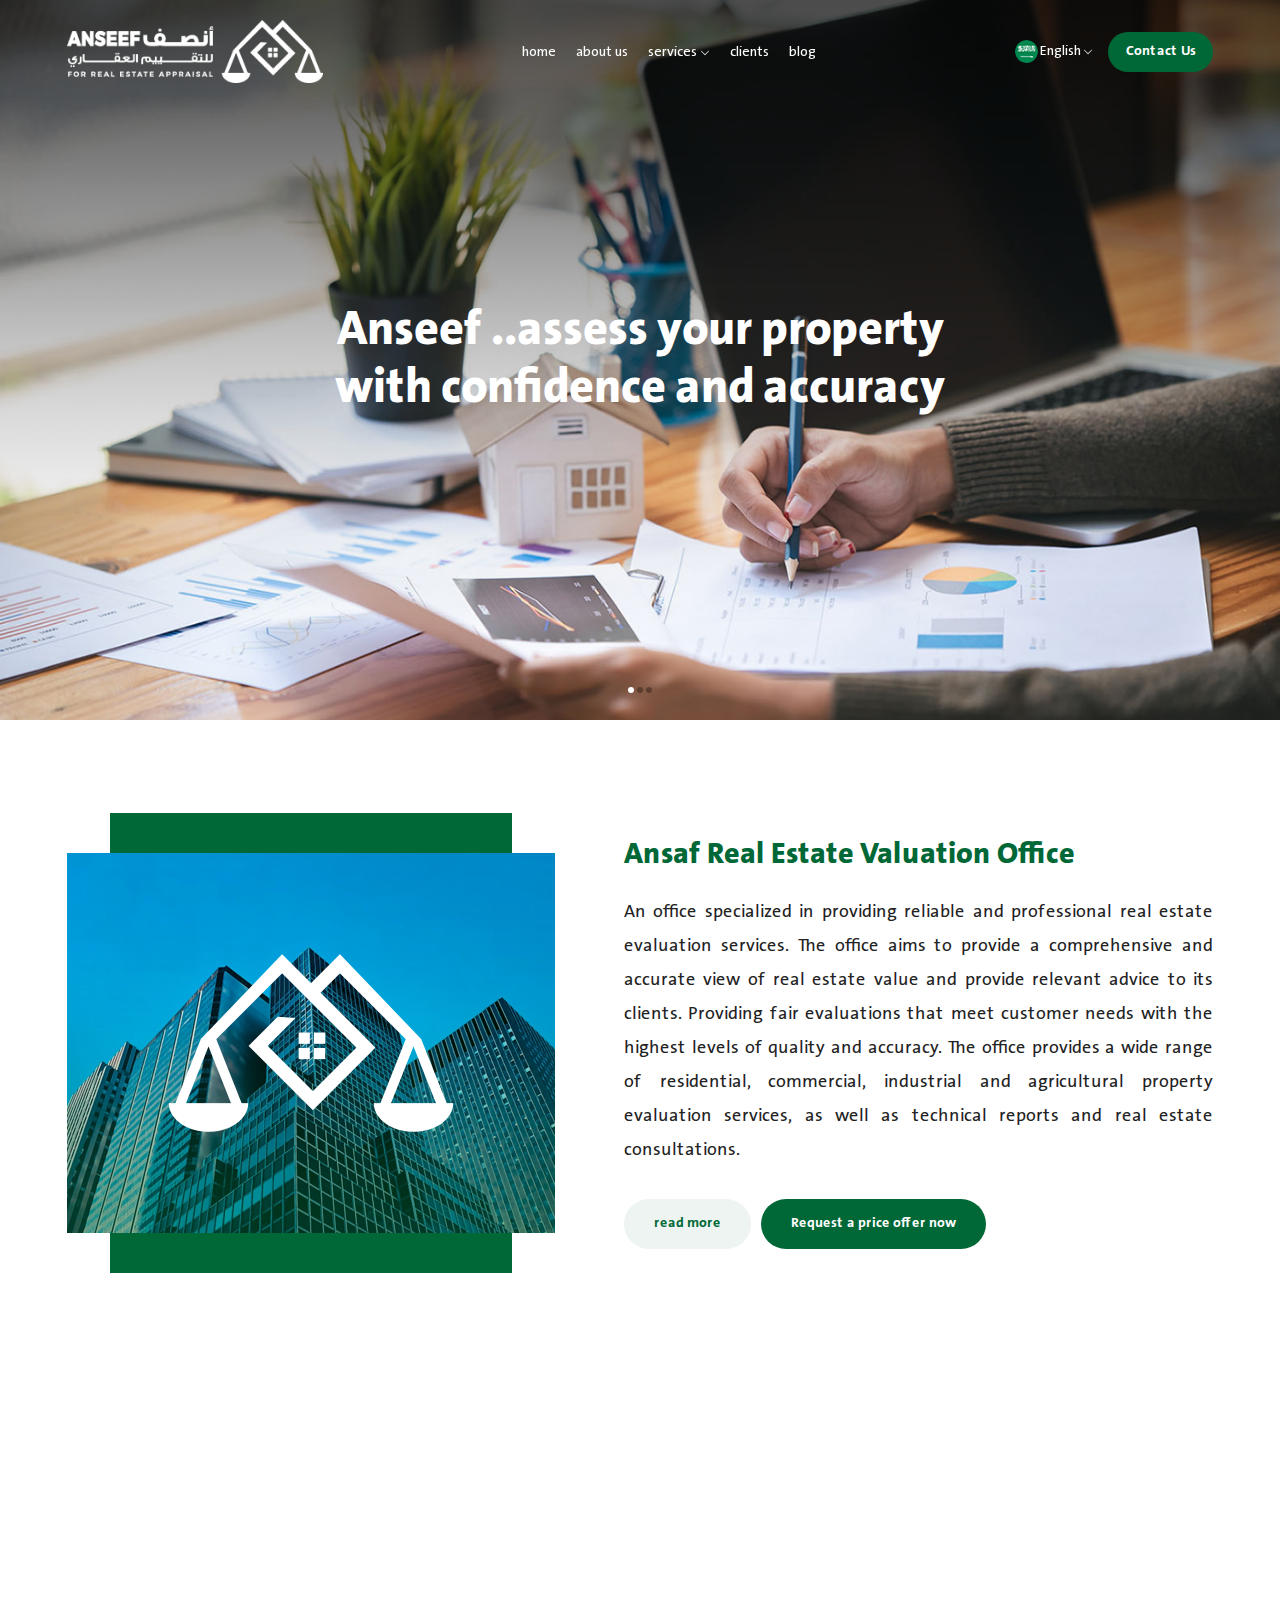
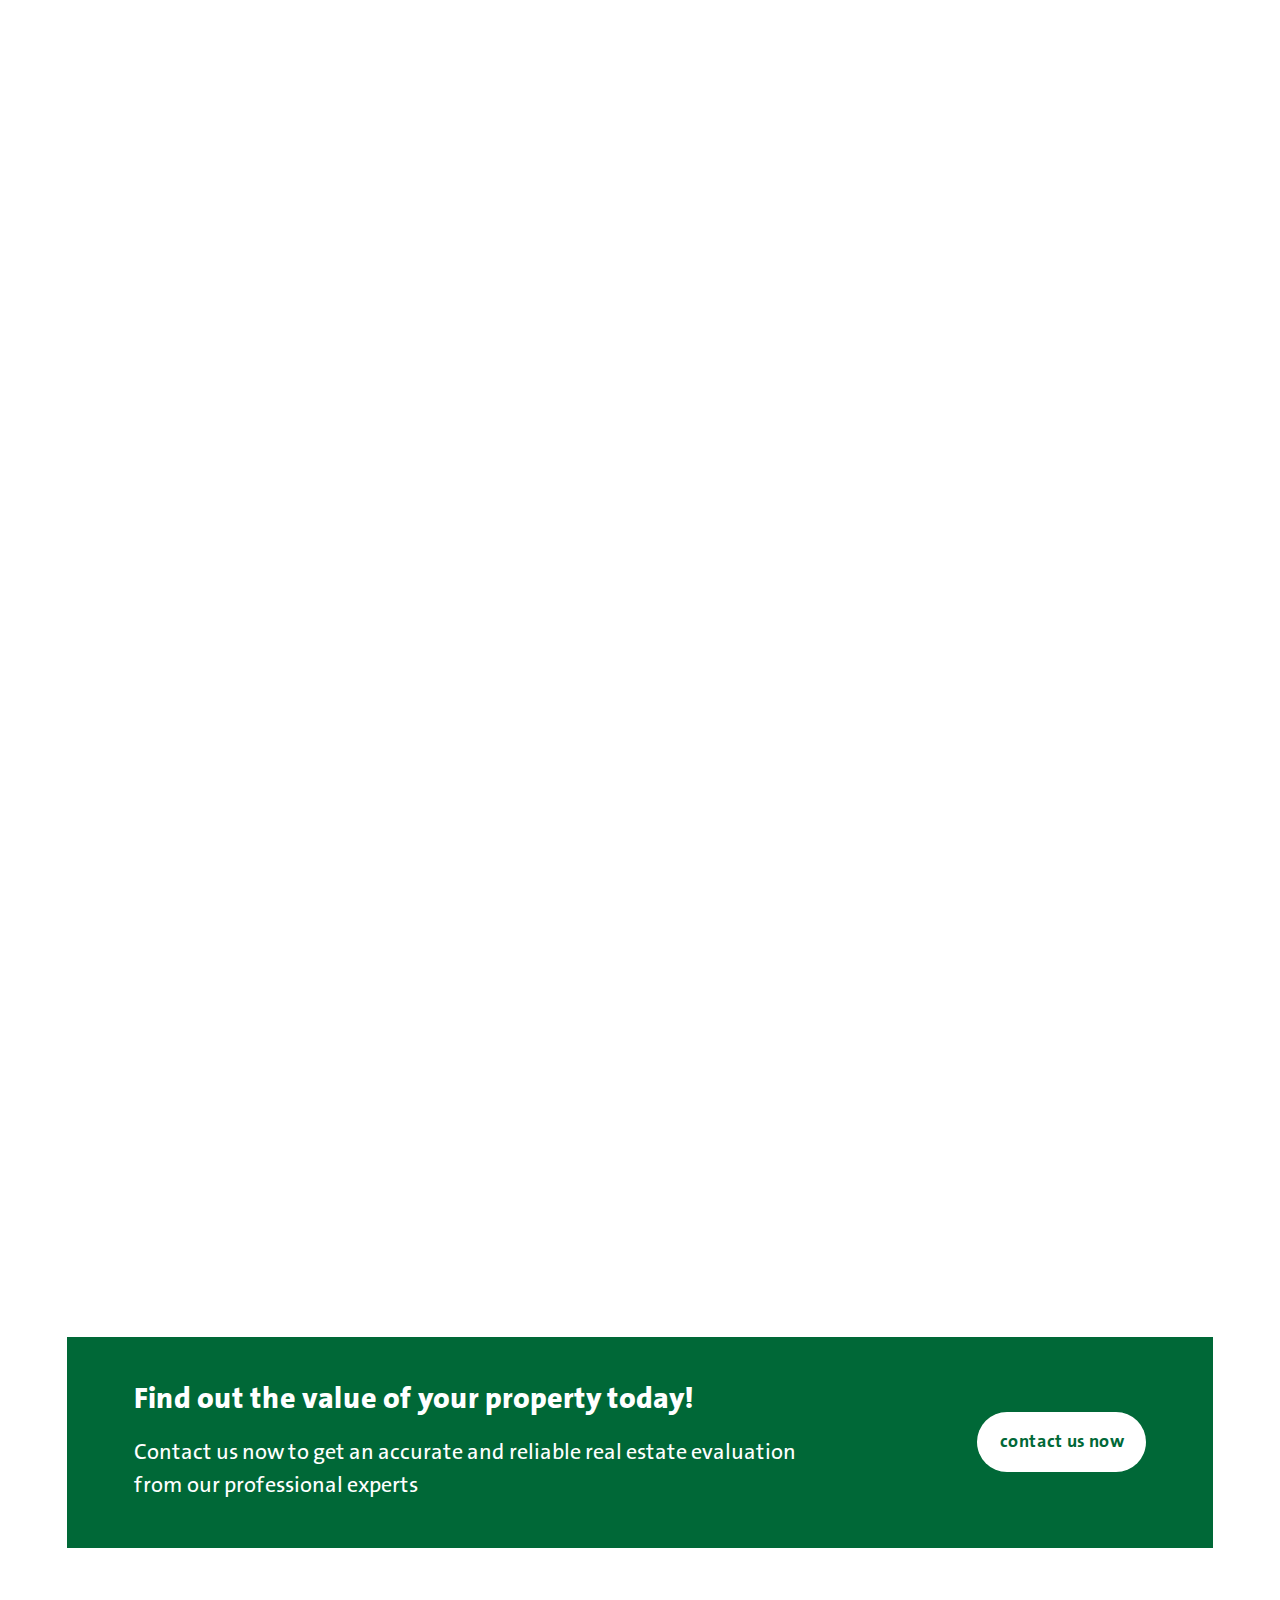
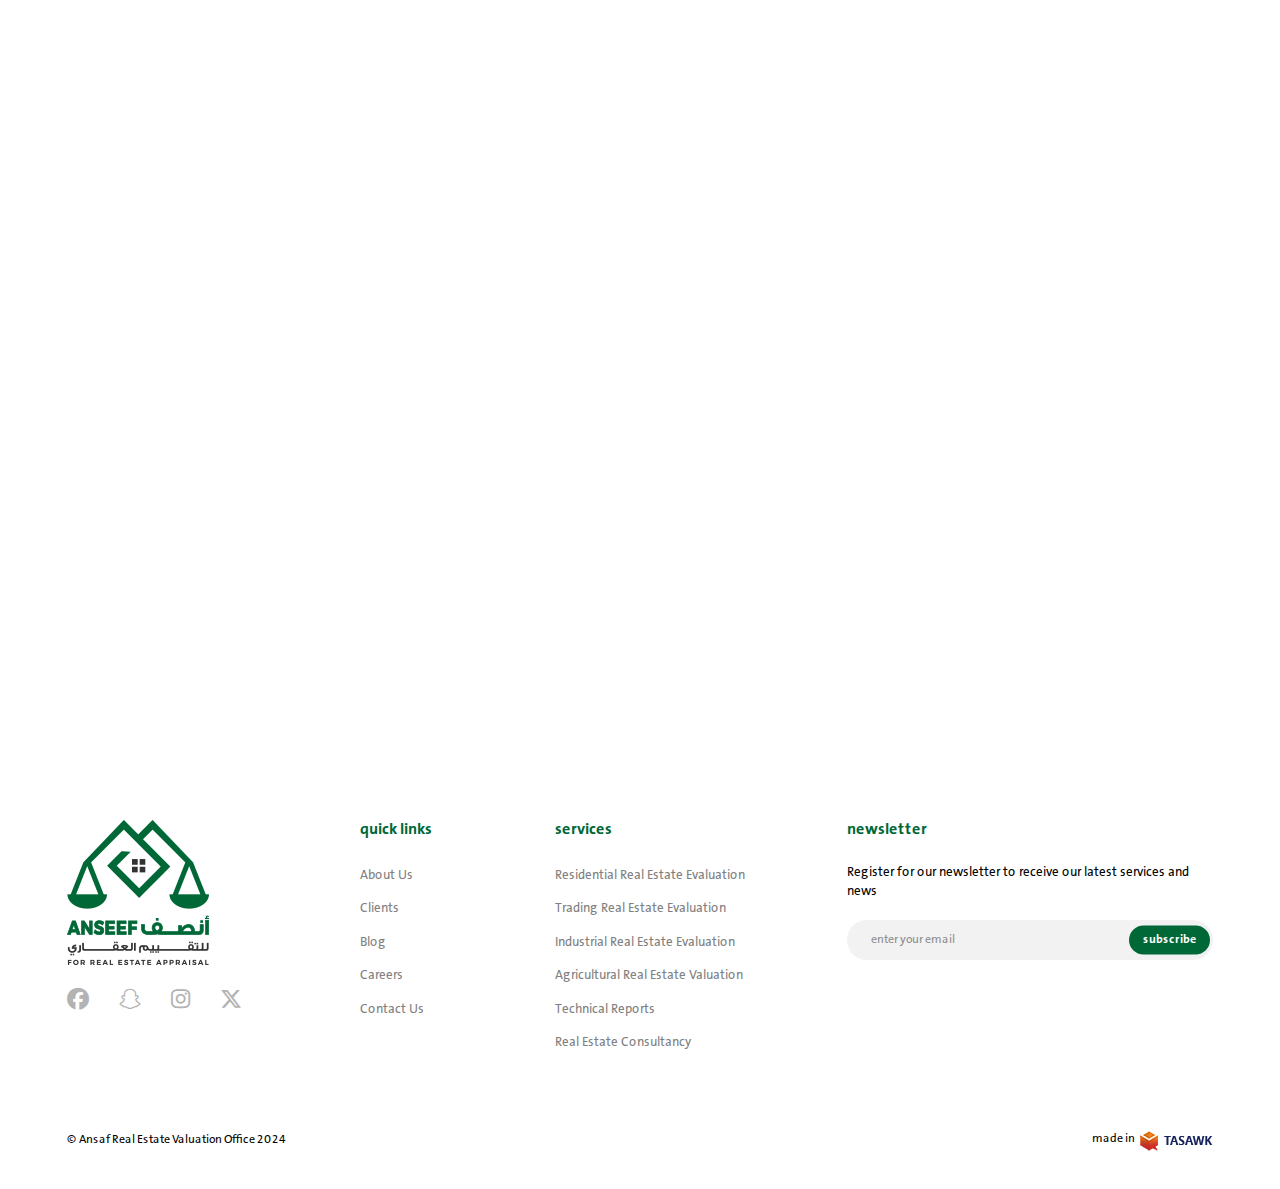
==== commit c148e4c4: "edit" ====
--- a/index-en.html
+++ b/index-en.html
@@ -257,17 +257,18 @@
                     
                      <div class="swiper swiper-initialized swiper-horizontal swiper-pointer-events swiper-ltr swiper-backface-hidden">
                         <div class="swiper-wrapper" style="transform: translate3d(777px, 0px, 0px); transition-duration: 0ms;">
-                           <div class="swiper-slide swiper-slide-duplicate" data-swiper-slide-index="2" style="width: 263px; ">
+                           <div class="swiper-slide  ">
                               <a href="#" class="project-item">
                                  <div class="service-img-block project-img-block">
-                                    <img class=" img-fluid" src="images/projects/04.jpg" alt="project img">
+                                    <img class=" img-fluid" src="images/projects/01.jpg" alt="project img">
                                     <div class="project-cover">
-                                       <span class="project-title">project name </span>
+                                      
                                     </div>
                                  </div>
+                                 <span class="project-title">project name </span>
                               </a>
                            </div>
-                           <div class="swiper-slide swiper-slide-duplicate swiper-slide-prev" data-swiper-slide-index="1" style="width: 263px; ">
+                           <div class="swiper-slide  ">
                               <a href="#" class="project-item">
                                  <div class="service-img-block project-img-block">
                                     <img class=" img-fluid" src="images/projects/02.jpg" alt="project img">
@@ -278,29 +279,7 @@
                                  <span class="project-title">project name </span>
                               </a>
                            </div>
-                           <div class="swiper-slide swiper-slide-active" data-swiper-slide-index="0" style="width: 263px; ">
-                              <a href="#" class="project-item">
-                                 <div class="service-img-block project-img-block">
-                                    <img class=" img-fluid" src="images/projects/01.jpg" alt="project img">
-                                    <div class="project-cover">
-                                     
-                                    </div>
-                                 </div>
-                                 <span class="project-title">Residential real estate evaluation </span>
-                              </a>
-                           </div>
-                           <div class="swiper-slide swiper-slide-next" data-swiper-slide-index="1" style="width: 263px; ">
-                              <a href="#" class="project-item">
-                                 <div class="service-img-block project-img-block">
-                                    <img class=" img-fluid" src="images/projects/02.jpg" alt="project img">
-                                    <div class="project-cover">
-                                      
-                                    </div>
-                                 </div>
-                                 <span class="project-title">Trading real estate evaluation    </span>
-                              </a>
-                           </div>
-                           <div class="swiper-slide swiper-slide-visible" data-swiper-slide-index="2" style="width: 263px; ">
+                           <div class="swiper-slide ">
                               <a href="#" class="project-item">
                                  <div class="service-img-block project-img-block">
                                     <img class=" img-fluid" src="images/projects/03.jpg" alt="project img">
@@ -308,20 +287,22 @@
                                      
                                     </div>
                                  </div>
-                                 <span class="project-title">Industrial real estate evaluation </span>
+                                 <span class="project-title">Residential real estate evaluation </span>
                               </a>
                            </div>
-                           <div class="swiper-slide swiper-slide-next" data-swiper-slide-index="3" style="width: 263px; ">
+                           <div class="swiper-slide  ">
                               <a href="#" class="project-item">
                                  <div class="service-img-block project-img-block">
                                     <img class=" img-fluid" src="images/projects/04.jpg" alt="project img">
                                     <div class="project-cover">
-                                       
+                                      
                                     </div>
                                  </div>
-                                 <span class="project-title">Agricultural real estate evaluation </span>
+                                 <span class="project-title">Trading real estate evaluation    </span>
                               </a>
                            </div>
+                         
+                          
                         </div>
                      </div>
                      <div class="swiper-pagination"></div>
--- a/css/style.css
+++ b/css/style.css
@@ -235,7 +235,8 @@
 	content: "";
 	font-family: "Line Awesome Free";
 	font-size: 10px;
-
+ 
+ 
 	font-weight: 700;
 }
 .menu-item-has-children {
@@ -351,8 +352,30 @@
 	padding: 0 15px;
 	transition: all 0.3s ease-in-out;
 }
-
-
+.inner-page-top-header{
+  background-color: var(--main-color);
+  padding-bottom: 20px;
+}
+.inner-page-top-header .contact-link{
+  background-color: #fff;
+  color: var(--main-color);
+  z-index: 2;
+}
+.inner-page-top-header .contact-link:hover{
+  background-color: var(--sec-color);
+  color: #fff;
+}
+.inner-page-top-header .contact-link:after{
+  background-color: #fff;
+  opacity: 0.102;
+}
+.inner-page-top-header .contact-link:hover:after{
+  background-color: var(--sec-color);
+  opacity: 0.102;
+}
+.inner-page-body{
+  padding-top: 104px;
+}
 
 .client-img-block {
   width: 100%;
@@ -362,6 +385,7 @@
   display: flex;
   justify-content: center;
   align-items: center;
+  aspect-ratio: 1/1;
 }
 .client-img-block img{
   max-width: 100%;
@@ -386,9 +410,23 @@
 
 
 .fixed-nav {
-  background-color: var(--sec-color);
+  background-color: var(--main-color);
   margin-top: -112px;
   transition: all 0.3s ease-in-out;
+}
+.fixed-nav .contact-link{
+  background-color: #fff;
+  color: var(--main-color);
+}
+.fixed-nav .contact-link:hover{
+  background-color: var(--sec-color);
+  color: #fff;
+}
+.projects-section .row{
+  align-items: center;
+}
+.projects-slider .swiper-pagination{
+  margin-top: 0 !important;
 }
 
 .fixed-nav .nav-header {
@@ -538,6 +576,7 @@
   font-family: "Bahij_TheSansArabic-ExtraBold";
   margin: 0;
   text-align: center;
+  max-width: 650px;
 }
 .main-slider .swiper-btn {
   position: absolute;
@@ -867,8 +906,13 @@
   position: relative;
 }
 
-
-
+.projects-slider .swiper-slide{
+  width: 263px;
+  margin-left: 28px;
+}
+html[dir="ltr"] .projects-slider .swiper-slide{
+  margin-left: 0;
+}
 
 
 .services-slider .swiper-pagination {
@@ -985,9 +1029,12 @@
   width: 100%;
  object-fit: fill;
 }
-.swiper-slide-active .project-item,
-.swiper-slide-next .project-item, .swiper-slide-visible .project-item  {
+.swiper-slide-active .project-item, .swiper-slide .project-item,
+.swiper-slide-next .project-item  {
   opacity: 1;
+}
+.swiper-slide-duplicate-prev .project-item{
+  opacity: 0.2;
 }
 .projects-text {
   position: relative;
@@ -1427,8 +1474,20 @@
 		width: unset;
 		margin-inline-start: 13px;
 	}
+  .menu-item-has-children a::after{
+    position: absolute;
+    inset-inline-end: 0;
+  }
   .main-title{
-    text-shadow: 2px 2px var(--main-color);
+    font-size: 45px;
+    padding: 0 20px;
+    max-width: 100%;
+  }
+  .inner-page-body {
+    padding-top: 78px;
+}
+  .main-slider-img-cover{
+    background: rgba(0, 0, 0, 0.3);
   }
   .about-us-btn{
     padding: 0 20px;
@@ -1452,7 +1511,7 @@
     padding: 40px 20px;
     flex-direction: column;
     gap:30px;
-    margin-bottom: 50px;
+    margin-bottom: 70px;
 }
 .section-title{
   margin-bottom: 50px;
@@ -1544,7 +1603,7 @@
   width: 100%;
   justify-content: center;
   height: auto;
-  padding: 44px;
+  padding: 20px;
 }
   .navgition {
     display: block;
@@ -1722,16 +1781,14 @@
     position: relative;
   }
   .client-img-block {
-    width: 80px;
-   
+    width: 90px;
+   max-width: 90px;
   }
   .clients .swiper-container {
     display: flex;
     justify-content: center;
   }
-  .clients .swiper-wrapper {
-    width: 65px;
-  }
+  
   .projects-slider .swiper-wrapper {
     z-index: 9;
   }
@@ -1756,7 +1813,7 @@
     height: 100%;
   }
   .clients-section {
-    padding: 50px 0;
+    padding: 70px 0;
   }
   .mb100 {
     margin-bottom: 30px !important;
@@ -1778,7 +1835,7 @@
   }
   .projects-section {
     flex-wrap: wrap;
-    padding: 50px 0;
+    padding: 70px 0;
   }
   .projects-title {
     text-align: center;
@@ -1795,7 +1852,7 @@
   }
   .projects-text {
     padding: 0 20px;
-
+margin-bottom: 15px;
     display: flex;
     flex-direction: column;
     justify-content: center;
@@ -1823,7 +1880,7 @@
 
     display: flex;
     align-items: center;
-    margin-inline-start: 10px;
+    margin-inline-start: 0;
     transition: all 0.3s ease-in-out;
   }
   .show-icons .menu-bars .bar {
@@ -1853,7 +1910,7 @@
     font-size: 16px;
   }
   .img-logo {
-    width: 115px;
+    width: 150px;
 }
   .show-icon {
     display: block;
@@ -1872,11 +1929,14 @@
     width: 100%;
   }
   .big-menu li:not(:last-child) {
-    margin-bottom: 15px;
+    margin-bottom: 0;
    
   }
   .big-menu li a:hover{
     color: var(--main-color);
+  }
+  .sub-menu li a span{
+    font-family: "Bahij_TheSansArabic-Plain";
   }
 
   .nav-header li a {
@@ -1900,7 +1960,7 @@
   }
   .about-us-text {
     width: 100%;
-    margin: 0 0 25px;
+    margin: 15px 0 25px;
   }
 
   .main-slider-img {
@@ -1920,7 +1980,7 @@
   .social-list {
     margin-top: 0;
     justify-content: center;
-    margin-bottom: 15px;
+    margin-bottom: 35px;
   }
   .footer:after {
     top: 0;
